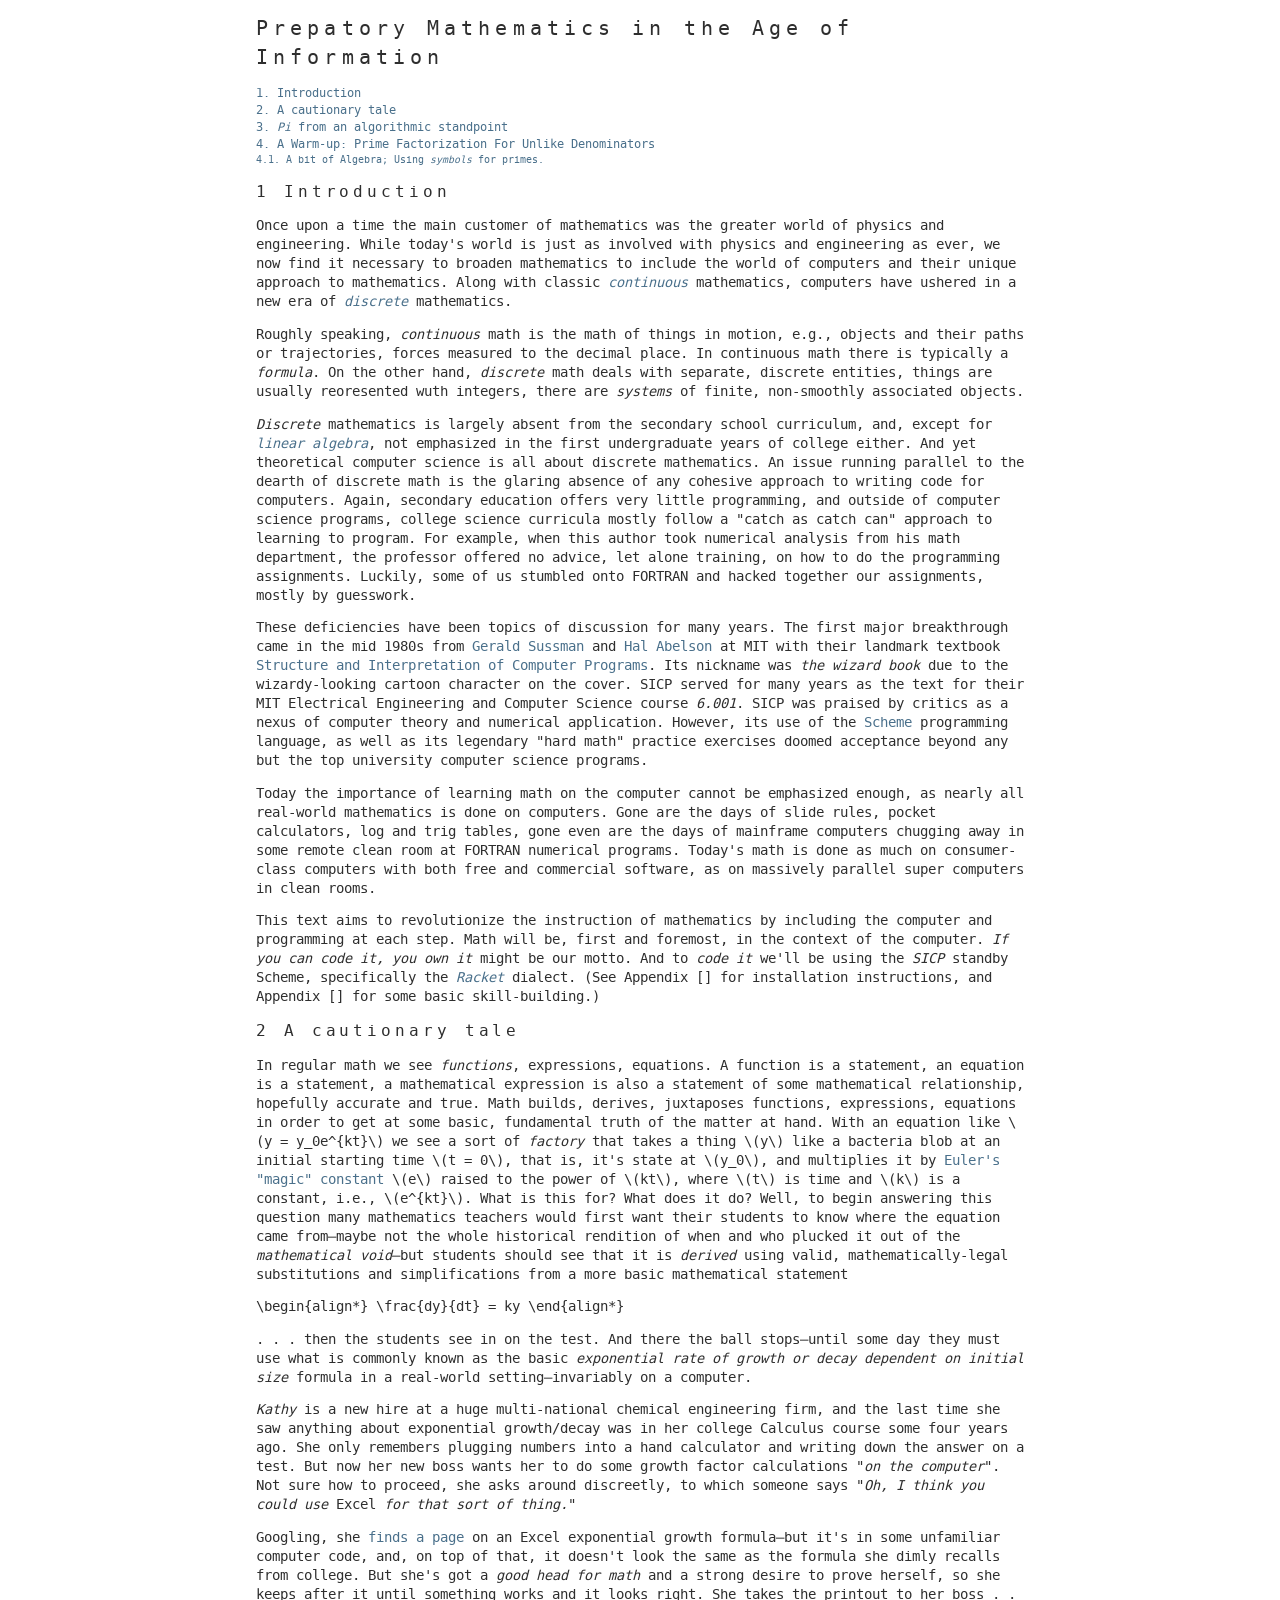
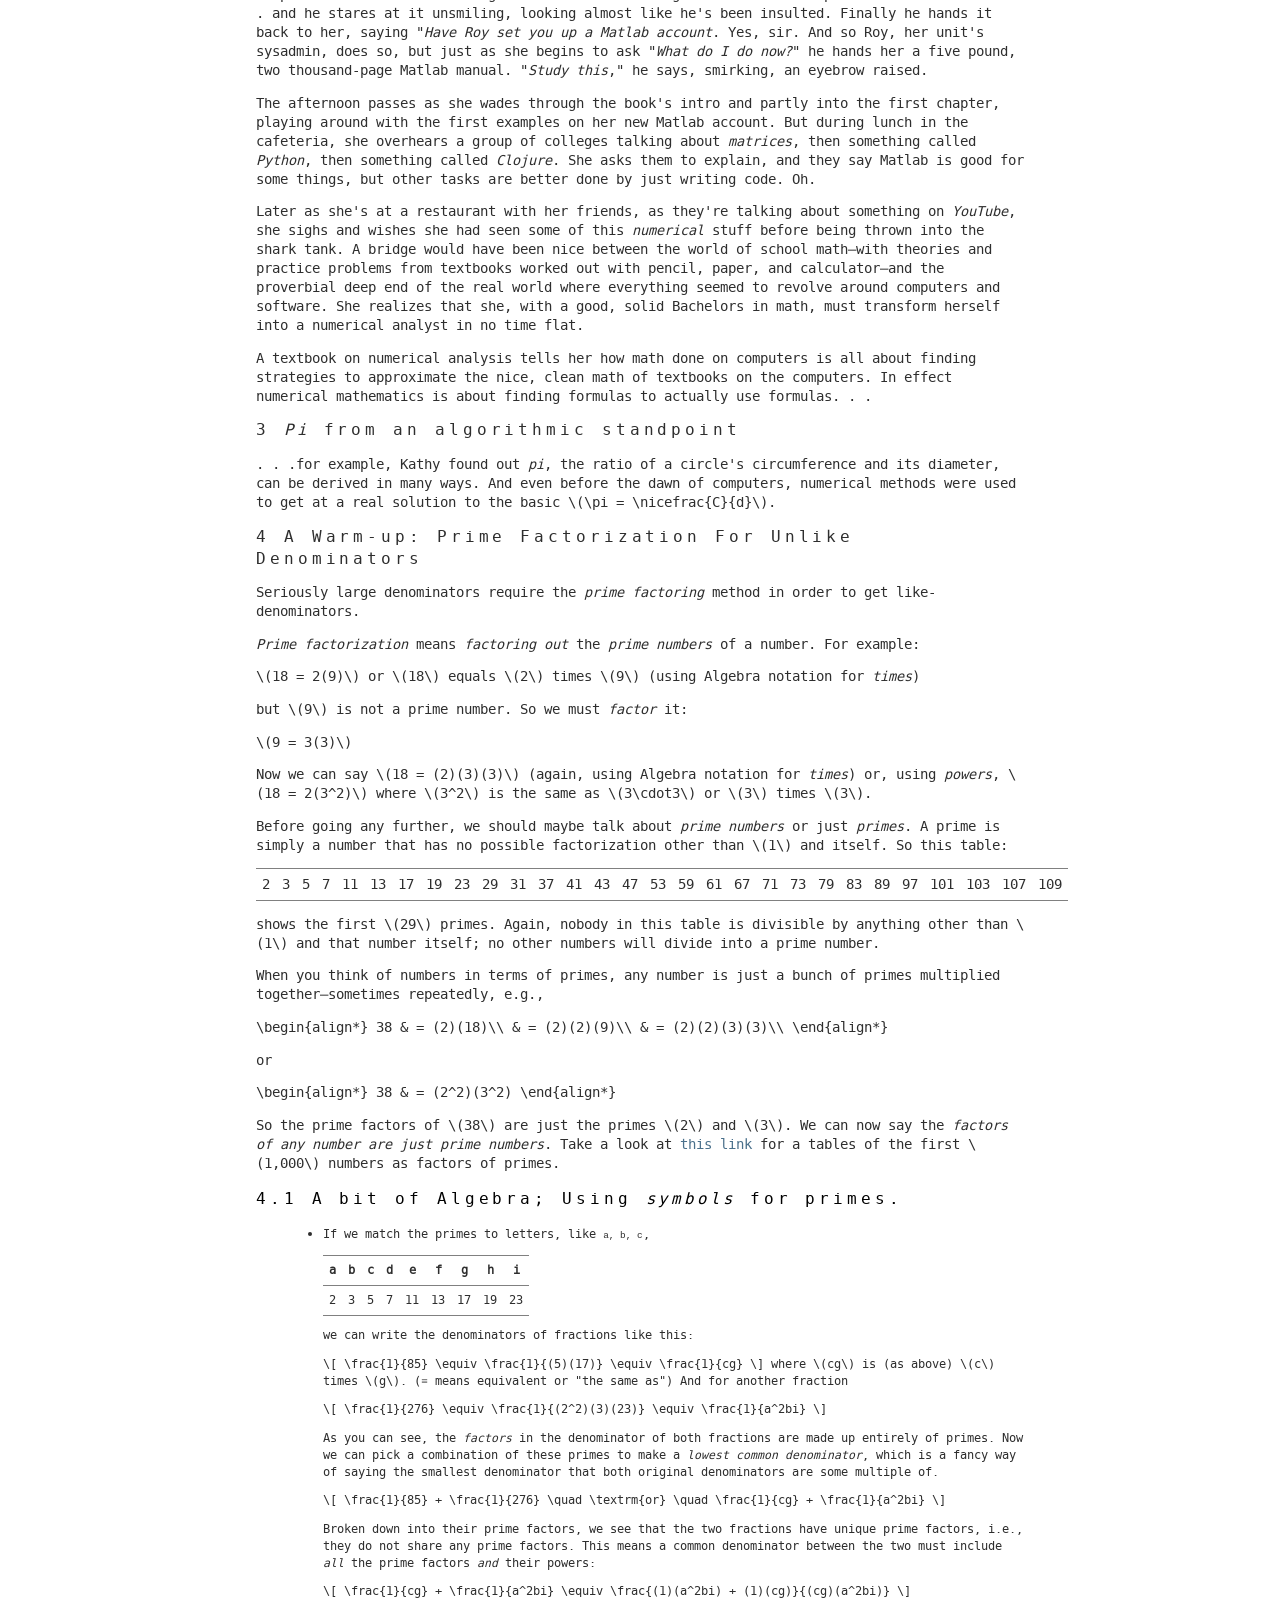
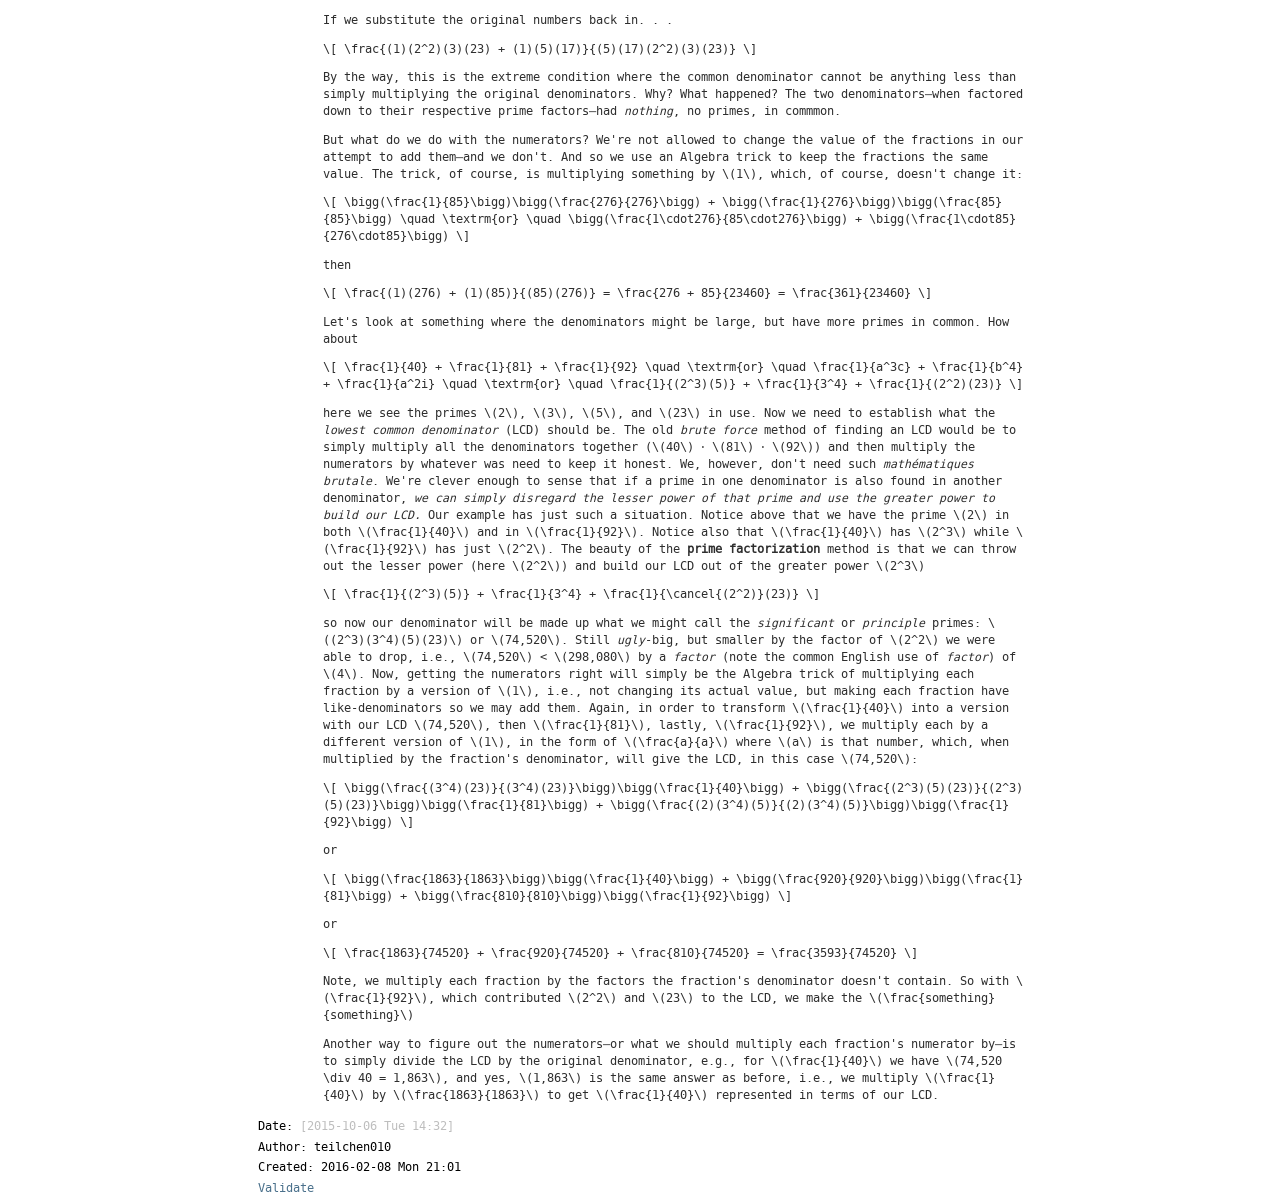
==== omnimath.html @ 61274b37 "First commit with magit" ====
<?xml version="1.0" encoding="utf-8"?>
    <!DOCTYPE html PUBLIC "-//W3C//DTD XHTML 1.0 Strict//EN"
"http://www.w3.org/TR/xhtml1/DTD/xhtml1-strict.dtd">
    <html xmlns="http://www.w3.org/1999/xhtml" lang="en" xml:lang="en">

    <head>
        <!-- 2016-02-08 Mon 21:01 -->
        <meta http-equiv="Content-Type" content="text/html;charset=utf-8" />
        <meta name="viewport" content="width=device-width, initial-scale=1" />
        <title>Prepatory Mathematics in the Age of Information</title>
        <meta name="generator" content="Org-mode" />
        <meta name="author" content="teilchen010" />
        <style type="text/css">
            <!--
            /*--><![CDATA[/*><!--*/
            
            .title {
                text-align: center;
                margin-bottom: .2em;
            }
            
            .subtitle {
                text-align: center;
                font-size: medium;
                font-weight: bold;
                margin-top: 0;
            }
            
            .todo {
                font-family: monospace;
                color: red;
            }
            
            .done {
                font-family: monospace;
                color: green;
            }
            
            .priority {
                font-family: monospace;
                color: orange;
            }
            
            .tag {
                background-color: #eee;
                font-family: monospace;
                padding: 2px;
                font-size: 80%;
                font-weight: normal;
            }
            
            .timestamp {
                color: #bebebe;
            }
            
            .timestamp-kwd {
                color: #5f9ea0;
            }
            
            .org-right {
                margin-left: auto;
                margin-right: 0px;
                text-align: right;
            }
            
            .org-left {
                margin-left: 0px;
                margin-right: auto;
                text-align: left;
            }
            
            .org-center {
                margin-left: auto;
                margin-right: auto;
                text-align: center;
            }
            
            .underline {
                text-decoration: underline;
            }
            
            #postamble p,
            #preamble p {
                font-size: 90%;
                margin: .2em;
            }
            
            p.verse {
                margin-left: 3%;
            }
            
            pre {
                border: 1px solid #ccc;
                box-shadow: 3px 3px 3px #eee;
                padding: 8pt;
                font-family: monospace;
                overflow: auto;
                margin: 1.2em;
            }
            
            pre.src {
                position: relative;
                overflow: visible;
                padding-top: 1.2em;
            }
            
            pre.src:before {
                display: none;
                position: absolute;
                background-color: white;
                top: -10px;
                right: 10px;
                padding: 3px;
                border: 1px solid black;
            }
            
            pre.src:hover:before {
                display: inline;
            }
            
            pre.src-sh:before {
                content: 'sh';
            }
            
            pre.src-bash:before {
                content: 'sh';
            }
            
            pre.src-emacs-lisp:before {
                content: 'Emacs Lisp';
            }
            
            pre.src-R:before {
                content: 'R';
            }
            
            pre.src-perl:before {
                content: 'Perl';
            }
            
            pre.src-java:before {
                content: 'Java';
            }
            
            pre.src-sql:before {
                content: 'SQL';
            }
            
            table {
                border-collapse: collapse;
            }
            
            caption.t-above {
                caption-side: top;
            }
            
            caption.t-bottom {
                caption-side: bottom;
            }
            
            td,
            th {
                vertical-align: top;
            }
            
            th.org-right {
                text-align: center;
            }
            
            th.org-left {
                text-align: center;
            }
            
            th.org-center {
                text-align: center;
            }
            
            td.org-right {
                text-align: right;
            }
            
            td.org-left {
                text-align: left;
            }
            
            td.org-center {
                text-align: center;
            }
            
            dt {
                font-weight: bold;
            }
            
            .footpara {
                display: inline;
            }
            
            .footdef {
                margin-bottom: 1em;
            }
            
            .figure {
                padding: 1em;
            }
            
            .figure p {
                text-align: center;
            }
            
            .inlinetask {
                padding: 10px;
                border: 2px solid gray;
                margin: 10px;
                background: #ffffcc;
            }
            
            #org-div-home-and-up {
                text-align: right;
                font-size: 70%;
                white-space: nowrap;
            }
            
            textarea {
                overflow-x: auto;
            }
            
            .linenr {
                font-size: smaller
            }
            
            .code-highlighted {
                background-color: #ffff00;
            }
            
            .org-info-js_info-navigation {
                border-style: none;
            }
            
            #org-info-js_console-label {
                font-size: 10px;
                font-weight: bold;
                white-space: nowrap;
            }
            
            .org-info-js_search-highlight {
                background-color: #ffff00;
                color: #000000;
                font-weight: bold;
            }
            /*]]>*/
            
            -->
        </style>
        <link rel="stylesheet" href="data/stylesheet.css" type="text/css">
        <script type="text/javascript">
            /*
            @licstart  The following is the entire license notice for the
            JavaScript code in this tag.

            Copyright (C) 2012-2013 Free Software Foundation, Inc.

            The JavaScript code in this tag is free software: you can
            redistribute it and/or modify it under the terms of the GNU
            General Public License (GNU GPL) as published by the Free Software
            Foundation, either version 3 of the License, or (at your option)
            any later version.  The code is distributed WITHOUT ANY WARRANTY;
            without even the implied warranty of MERCHANTABILITY or FITNESS
            FOR A PARTICULAR PURPOSE.  See the GNU GPL for more details.

            As additional permission under GNU GPL version 3 section 7, you
            may distribute non-source (e.g., minimized or compacted) forms of
            that code without the copy of the GNU GPL normally required by
            section 4, provided you include this license notice and a URL
            through which recipients can access the Corresponding Source.


            @licend  The above is the entire license notice
            for the JavaScript code in this tag.
            */
            <!--/*--><![CDATA[/*><!--*/
            function CodeHighlightOn(elem, id) {
                var target = document.getElementById(id);
                if (null != target) {
                    elem.cacheClassElem = elem.className;
                    elem.cacheClassTarget = target.className;
                    target.className = "code-highlighted";
                    elem.className = "code-highlighted";
                }
            }

            function CodeHighlightOff(elem, id) {
                var target = document.getElementById(id);
                if (elem.cacheClassElem)
                    elem.className = elem.cacheClassElem;
                if (elem.cacheClassTarget)
                    target.className = elem.cacheClassTarget;
            }
            /*]]>*/ //-->
        </script>
        <script type="text/x-mathjax-config">
            MathJax.Hub.Config({ displayAlign: "left", displayIndent: "5em", "HTML-CSS": { scale: 100, linebreaks: { automatic: "false" }, webFont: "Neo-Euler" }, SVG: {scale: 100, linebreaks: { automatic: "false" }, font: "Neo-Euler"}, NativeMML: {scale: 100}, TeX: { equationNumbers: {autoNumber: "AMS"}, MultLineWidth: "85%", TagSide: "left", TagIndent: ".8em" } });
        </script>
        <script type="text/javascript" src="http://cdn.mathjax.org/mathjax/latest/MathJax.js?config=TeX-AMS_HTML"></script>
    </head>

    <body>
        <div id="content">
            <h1 class="title">Prepatory Mathematics in the Age of Information</h1>
            <div id="table-of-contents">
                <h2>Table of Contents</h2>
                <div id="text-table-of-contents">
                    <ul>
                        <li><a href="#orgheadline1">1. Introduction</a></li>
                        <li><a href="#orgheadline2">2. A cautionary tale</a></li>
                        <li><a href="#orgheadline3">3. <i>Pi</i> from an algorithmic standpoint</a></li>
                        <li><a href="#orgheadline5">4. A Warm-up: Prime Factorization For Unlike Denominators</a>
                            <ul>
                                <li><a href="#orgheadline4">4.1. A bit of Algebra; Using <i>symbols</i> for primes.</a></li>
                            </ul>
                        </li>
                    </ul>
                </div>
            </div>
            <script type="text/x-mathjax-config">
                MathJax.Hub.Config({ TeX: {extensions: ["cancel.js"]}, tex2jax: { inlineMath: [ ['$','$'], ['\\(','\\)'] ], processEscapes: true } });
            </script>


            <div class="abstract">
                <p>

                </p>

            </div>

            <div id="outline-container-orgheadline1" class="outline-2">
                <h2 id="orgheadline1"><span class="section-number-2">1</span> Introduction</h2>
                <div class="outline-text-2" id="text-1">
                    <p>
                        Once upon a time the main customer of mathematics was the greater world of physics and engineering. While today's world is just as involved with physics and engineering as ever, we now find it necessary to broaden mathematics to include the world of computers and their unique approach to mathematics. Along with classic <i><a href="https://en.wikipedia.org/wiki/Mathematical_analysis">continuous</a></i> mathematics, computers have ushered in a new era of <i><a href="https://en.wikipedia.org/wiki/Discrete_mathematics">discrete</a></i> mathematics.
                    </p>

                    <p>
                        Roughly speaking, <i>continuous</i> math is the math of things in motion, e.g., objects and their paths or trajectories, forces measured to the decimal place. In continuous math there is typically a <i>formula</i>. On the other hand, <i>discrete</i> math deals with separate, discrete entities, things are usually reoresented wuth integers, there are <i>systems</i> of finite, non-smoothly associated objects.
                    </p>

                    <p>
                        <i>Discrete</i> mathematics is largely absent from the secondary school curriculum, and, except for <i><a href="https://en.wikipedia.org/wiki/Linear_algebra">linear algebra</a></i>, not emphasized in the first undergraduate years of college either. And yet theoretical computer science is all about discrete mathematics. An issue running parallel to the dearth of discrete math is the glaring absence of any cohesive approach to writing code for computers. Again, secondary education offers very little programming, and outside of computer science programs, college science curricula mostly follow a "catch as catch can" approach to learning to program. For example, when this author took numerical analysis from his math department, the professor offered no advice, let alone training, on how to do the programming assignments. Luckily, some of us stumbled onto FORTRAN and hacked together our assignments, mostly by guesswork.
                    </p>

                    <p>
                        These deficiencies have been topics of discussion for many years. The first major breakthrough came in the mid 1980s from <a href="https://en.wikipedia.org/wiki/Gerald_Jay_Sussman">Gerald Sussman</a> and <a href="https://en.wikipedia.org/wiki/Hal_Abelson">Hal Abelson</a> at MIT with their landmark textbook <a href="https://en.wikipedia.org/wiki/Structure_and_Interpretation_of_Computer_Programs">Structure and Interpretation of Computer Programs</a>. Its nickname was <i>the wizard book</i> due to the wizardy-looking cartoon character on the cover. SICP served for many years as the text for their MIT Electrical Engineering and Computer Science course <i>6.001</i>. SICP was praised by critics as a nexus of computer theory and numerical application. However, its use of the <a href="https://en.wikipedia.org/wiki/Scheme_(programming_language)">Scheme</a> programming language, as well as its legendary "hard math" practice exercises doomed acceptance beyond any but the top university computer science programs.
                    </p>

                    <p>
                        Today the importance of learning math on the computer cannot be emphasized enough, as nearly all real-world mathematics is done on computers. Gone are the days of slide rules, pocket calculators, log and trig tables, gone even are the days of mainframe computers chugging away in some remote clean room at FORTRAN numerical programs. Today's math is done as much on consumer-class computers with both free and commercial software, as on massively parallel super computers in clean rooms.
                    </p>

                    <p>
                        This text aims to revolutionize the instruction of mathematics by including the computer and programming at each step. Math will be, first and foremost, in the context of the computer. <i>If you can code it, you own it</i> might be our motto. And to <i>code it</i> we'll be using the <i>SICP</i> standby Scheme, specifically the <i><a href="https://racket-lang.org/">Racket</a></i> dialect. (See Appendix [] for installation instructions, and Appendix [] for some basic skill-building.)
                    </p>
                </div>
            </div>

            <div id="outline-container-orgheadline2" class="outline-2">
                <h2 id="orgheadline2"><span class="section-number-2">2</span> A cautionary tale</h2>
                <div class="outline-text-2" id="text-2">
                    <p>
                        In regular math we see <i>functions</i>, expressions, equations. A function is a statement, an equation is a statement, a mathematical expression is also a statement of some mathematical relationship, hopefully accurate and true. Math builds, derives, juxtaposes functions, expressions, equations in order to get at some basic, fundamental truth of the matter at hand. With an equation like \(y = y_0e^{kt}\) we see a sort of <i>factory</i> that takes a thing \(y\) like a bacteria blob at an initial starting time \(t = 0\), that is, it's state at \(y_0\), and multiplies it by <a href="https://en.wikipedia.org/wiki/E_(mathematical_constant)">Euler's "magic" constant</a> \(e\) raised to the power of \(kt\), where \(t\) is time and \(k\) is a constant, i.e., \(e^{kt}\). What is this for? What does it do? Well, to begin answering this question many mathematics teachers would first want their students to know where the equation came from&#x2014;maybe not the whole historical rendition of when and who plucked it out of the <i>mathematical void</i>&#x2014;but students should see that it is <i>derived</i> using valid, mathematically-legal substitutions and simplifications from a more basic mathematical statement
                    </p>

                    \begin{align*} \frac{dy}{dt} = ky \end{align*}

                    <p>
                        . . . then the students see in on the test. And there the ball stops&#x2014;until some day they must use what is commonly known as the basic <i>exponential rate of growth or decay dependent on initial size</i> formula in a real-world setting&#x2014;invariably on a computer.
                    </p>

                    <p>
                        <i>Kathy</i> is a new hire at a huge multi-national chemical engineering firm, and the last time she saw anything about exponential growth/decay was in her college Calculus course some four years ago. She only remembers plugging numbers into a hand calculator and writing down the answer on a test. But now her new boss wants her to do some growth factor calculations "<i>on the computer</i>". Not sure how to proceed, she asks around discreetly, to which someone says "<i>Oh, I think you could use</i> Excel <i>for that sort of thing.</i>"
                    </p>

                    <p>
                        Googling, she <a href="http://www.excelfunctions.net/Excel-Growth-Function.html">finds a page</a> on an Excel exponential growth formula&#x2014;but it's in some unfamiliar computer code, and, on top of that, it doesn't look the same as the formula she dimly recalls from college. But she's got a <i>good head for math</i> and a strong desire to prove herself, so she keeps after it until something works and it looks right. She takes the printout to her boss . . . and he stares at it unsmiling, looking almost like he's been insulted. Finally he hands it back to her, saying "<i>Have Roy set you up a Matlab account</i>. Yes, sir. And so Roy, her unit's sysadmin, does so, but just as she begins to ask "<i>What do I do now?</i>" he hands her a five pound, two thousand-page Matlab manual. "<i>Study this</i>," he says, smirking, an eyebrow raised.
                    </p>

                    <p>
                        The afternoon passes as she wades through the book's intro and partly into the first chapter, playing around with the first examples on her new Matlab account. But during lunch in the cafeteria, she overhears a group of colleges talking about <i>matrices</i>, then something called <i>Python</i>, then something called <i>Clojure</i>. She asks them to explain, and they say Matlab is good for some things, but other tasks are better done by just writing code. Oh.
                    </p>

                    <p>
                        Later as she's at a restaurant with her friends, as they're talking about something on <i>YouTube</i>, she sighs and wishes she had seen some of this <i>numerical</i> stuff before being thrown into the shark tank. A bridge would have been nice between the world of school math&#x2014;with theories and practice problems from textbooks worked out with pencil, paper, and calculator&#x2014;and the proverbial deep end of the real world where everything seemed to revolve around computers and software. She realizes that she, with a good, solid Bachelors in math, must transform herself into a numerical analyst in no time flat.
                    </p>

                    <p>
                        A textbook on numerical analysis tells her how math done on computers is all about finding strategies to approximate the nice, clean math of textbooks on the computers. In effect numerical mathematics is about finding formulas to actually use formulas. . .
                    </p>
                </div>
            </div>

            <div id="outline-container-orgheadline3" class="outline-2">
                <h2 id="orgheadline3"><span class="section-number-2">3</span> <i>Pi</i> from an algorithmic standpoint</h2>
                <div class="outline-text-2" id="text-3">
                    <p>
                        . . .for example, Kathy found out <i>pi</i>, the ratio of a circle's circumference and its diameter, can be derived in many ways. And even before the dawn of computers, numerical methods were used to get at a real solution to the basic \(\pi = \nicefrac{C}{d}\).
                    </p>
                </div>
            </div>


            <div id="outline-container-orgheadline5" class="outline-2">
                <h2 id="orgheadline5"><span class="section-number-2">4</span> A Warm-up: Prime Factorization For Unlike Denominators</h2>
                <div class="outline-text-2" id="text-4">
                    <p>
                        Seriously large denominators require the <i>prime factoring</i> method in order to get like-denominators.
                    </p>

                    <p>
                        <i>Prime factorization</i> means <i>factoring out</i> the <i>prime numbers</i> of a number. For example:
                    </p>

                    <p>
                        \(18 = 2(9)\) or \(18\) equals \(2\) times \(9\) (using Algebra notation for <i>times</i>)
                    </p>

                    <p>
                        but \(9\) is not a prime number. So we must <i>factor</i> it:
                    </p>

                    <p>
                        \(9 = 3(3)\)
                    </p>

                    <p>
                        Now we can say \(18 = (2)(3)(3)\) (again, using Algebra notation for <i>times</i>) or, using <i>powers</i>, \(18 = 2(3^2)\) where \(3^2\) is the same as \(3\cdot3\) or \(3\) times \(3\).
                    </p>

                    <p>
                        Before going any further, we should maybe talk about <i>prime numbers</i> or just <i>primes</i>. A prime is simply a number that has no possible factorization other than \(1\) and itself. So this table:
                    </p>

                    <table id="orgtable1" border="2" cellspacing="0" cellpadding="6" rules="groups" frame="hsides">


                        <colgroup>
                            <col class="org-right" />

                            <col class="org-right" />

                            <col class="org-right" />

                            <col class="org-right" />

                            <col class="org-right" />

                            <col class="org-right" />

                            <col class="org-right" />

                            <col class="org-right" />

                            <col class="org-right" />

                            <col class="org-right" />

                            <col class="org-right" />

                            <col class="org-right" />

                            <col class="org-right" />

                            <col class="org-right" />

                            <col class="org-right" />

                            <col class="org-right" />

                            <col class="org-right" />

                            <col class="org-right" />

                            <col class="org-right" />

                            <col class="org-right" />

                            <col class="org-right" />

                            <col class="org-right" />

                            <col class="org-right" />

                            <col class="org-right" />

                            <col class="org-right" />

                            <col class="org-right" />

                            <col class="org-right" />

                            <col class="org-right" />

                            <col class="org-right" />
                        </colgroup>
                        <tbody>
                            <tr>
                                <td class="org-right">2</td>
                                <td class="org-right">3</td>
                                <td class="org-right">5</td>
                                <td class="org-right">7</td>
                                <td class="org-right">11</td>
                                <td class="org-right">13</td>
                                <td class="org-right">17</td>
                                <td class="org-right">19</td>
                                <td class="org-right">23</td>
                                <td class="org-right">29</td>
                                <td class="org-right">31</td>
                                <td class="org-right">37</td>
                                <td class="org-right">41</td>
                                <td class="org-right">43</td>
                                <td class="org-right">47</td>
                                <td class="org-right">53</td>
                                <td class="org-right">59</td>
                                <td class="org-right">61</td>
                                <td class="org-right">67</td>
                                <td class="org-right">71</td>
                                <td class="org-right">73</td>
                                <td class="org-right">79</td>
                                <td class="org-right">83</td>
                                <td class="org-right">89</td>
                                <td class="org-right">97</td>
                                <td class="org-right">101</td>
                                <td class="org-right">103</td>
                                <td class="org-right">107</td>
                                <td class="org-right">109</td>
                            </tr>
                        </tbody>
                    </table>

                    <p>
                        shows the first \(29\) primes. Again, nobody in this table is divisible by anything other than \(1\) and that number itself; no other numbers will divide into a prime number.
                    </p>

                    <p>
                        When you think of numbers in terms of primes, any number is just a bunch of primes multiplied together&#x2014;sometimes repeatedly, e.g.,
                    </p>

                    \begin{align*} 38 & = (2)(18)\\ & = (2)(2)(9)\\ & = (2)(2)(3)(3)\\ \end{align*}
                    <p>
                        or
                    </p>
                    \begin{align*} 38 & = (2^2)(3^2) \end{align*}

                    <p>
                        So the prime factors of \(38\) are just the primes \(2\) and \(3\). We can now say the <i>factors of any number are just prime numbers</i>. Take a look at <a href="https://en.wikipedia.org/wiki/Table_of_prime_factors">this link</a> for a tables of the first \(1,000\) numbers as factors of primes.
                    </p>
                </div>

                <div id="outline-container-orgheadline4" class="outline-3">
                    <h3 id="orgheadline4"><span class="section-number-3">4.1</span> A bit of Algebra; Using <i>symbols</i> for primes.</h3>
                    <div class="outline-text-3" id="text-4-1">
                        <ul class="org-ul">
                            <li>
                                <p>
                                    If we match the primes to letters, like <code>a, b, c</code>,
                                </p>

                                <table id="orgtable2" border="2" cellspacing="0" cellpadding="6" rules="groups" frame="hsides">


                                    <colgroup>
                                        <col class="org-right" />

                                        <col class="org-right" />

                                        <col class="org-right" />

                                        <col class="org-right" />

                                        <col class="org-right" />

                                        <col class="org-right" />

                                        <col class="org-right" />

                                        <col class="org-right" />

                                        <col class="org-right" />
                                    </colgroup>
                                    <thead>
                                        <tr>
                                            <th scope="col" class="org-right">a</th>
                                            <th scope="col" class="org-right">b</th>
                                            <th scope="col" class="org-right">c</th>
                                            <th scope="col" class="org-right">d</th>
                                            <th scope="col" class="org-right">e</th>
                                            <th scope="col" class="org-right">f</th>
                                            <th scope="col" class="org-right">g</th>
                                            <th scope="col" class="org-right">h</th>
                                            <th scope="col" class="org-right">i</th>
                                        </tr>
                                    </thead>
                                    <tbody>
                                        <tr>
                                            <td class="org-right">2</td>
                                            <td class="org-right">3</td>
                                            <td class="org-right">5</td>
                                            <td class="org-right">7</td>
                                            <td class="org-right">11</td>
                                            <td class="org-right">13</td>
                                            <td class="org-right">17</td>
                                            <td class="org-right">19</td>
                                            <td class="org-right">23</td>
                                        </tr>
                                    </tbody>
                                </table>

                                <p>
                                    we can write the denominators of fractions like this:
                                </p>

                                <p>
                                    \[ \frac{1}{85} \equiv \frac{1}{(5)(17)} \equiv \frac{1}{cg} \] where \(cg\) is (as above) \(c\) times \(g\). (&equiv; means equivalent or "the same as") And for another fraction
                                </p>

                                <p>
                                    \[ \frac{1}{276} \equiv \frac{1}{(2^2)(3)(23)} \equiv \frac{1}{a^2bi} \]
                                </p>

                                <p>
                                    As you can see, the <i>factors</i> in the denominator of both fractions are made up entirely of primes. Now we can pick a combination of these primes to make a <i>lowest common denominator</i>, which is a fancy way of saying the smallest denominator that both original denominators are some multiple of.
                                </p>

                                <p>
                                    \[ \frac{1}{85} + \frac{1}{276} \quad \textrm{or} \quad \frac{1}{cg} + \frac{1}{a^2bi} \]
                                </p>

                                <p>
                                    Broken down into their prime factors, we see that the two fractions have unique prime factors, i.e., they do not share any prime factors. This means a common denominator between the two must include <i>all</i> the prime factors <i>and</i> their powers:
                                </p>

                                <p>
                                    \[ \frac{1}{cg} + \frac{1}{a^2bi} \equiv \frac{(1)(a^2bi) + (1)(cg)}{(cg)(a^2bi)} \]
                                </p>

                                <p>
                                    If we substitute the original numbers back in. . .
                                </p>

                                <p>
                                    \[ \frac{(1)(2^2)(3)(23) + (1)(5)(17)}{(5)(17)(2^2)(3)(23)} \]
                                </p>

                                <p>
                                    By the way, this is the extreme condition where the common denominator cannot be anything less than simply multiplying the original denominators. Why? What happened? The two denominators&#x2014;when factored down to their respective prime factors&#x2014;had <i>nothing</i>, no primes, in commmon.
                                </p>

                                <p>
                                    But what do we do with the numerators? We're not allowed to change the value of the fractions in our attempt to add them&#x2014;and we don't. And so we use an Algebra trick to keep the fractions the same value. The trick, of course, is multiplying something by \(1\), which, of course, doesn't change it:
                                </p>

                                <p>
                                    \[ \bigg(\frac{1}{85}\bigg)\bigg(\frac{276}{276}\bigg) + \bigg(\frac{1}{276}\bigg)\bigg(\frac{85}{85}\bigg) \quad \textrm{or} \quad \bigg(\frac{1\cdot276}{85\cdot276}\bigg) + \bigg(\frac{1\cdot85}{276\cdot85}\bigg) \]
                                </p>

                                <p>
                                    then
                                </p>

                                <p>
                                    \[ \frac{(1)(276) + (1)(85)}{(85)(276)} = \frac{276 + 85}{23460} = \frac{361}{23460} \]
                                </p>

                                <p>
                                    Let's look at something where the denominators might be large, but have more primes in common. How about
                                </p>

                                <p>
                                    \[ \frac{1}{40} + \frac{1}{81} + \frac{1}{92} \quad \textrm{or} \quad \frac{1}{a^3c} + \frac{1}{b^4} + \frac{1}{a^2i} \quad \textrm{or} \quad \frac{1}{(2^3)(5)} + \frac{1}{3^4} + \frac{1}{(2^2)(23)} \]
                                </p>

                                <p>
                                    here we see the primes \(2\), \(3\), \(5\), and \(23\) in use. Now we need to establish what the <i>lowest common denominator</i> (LCD) should be. The old <i>brute force</i> method of finding an LCD would be to simply multiply all the denominators together (\(40\) &sdot; \(81\) &sdot; \(92\)) and then multiply the numerators by whatever was need to keep it honest. We, however, don't need such <i>mathématiques brutale</i>. We're clever enough to sense that if a prime in one denominator is also found in another denominator, <i>we can simply disregard the lesser power of that prime and use the greater power to build our LCD.</i> Our example has just such a situation. Notice above that we have the prime \(2\) in both \(\frac{1}{40}\) and in \(\frac{1}{92}\). Notice also that \(\frac{1}{40}\) has \(2^3\) while \(\frac{1}{92}\) has just \(2^2\). The beauty of the <b>prime factorization</b> method is that we can throw out the lesser power (here \(2^2\)) and build our LCD out of the greater power \(2^3\)
                                </p>

                                <p>
                                    \[ \frac{1}{(2^3)(5)} + \frac{1}{3^4} + \frac{1}{\cancel{(2^2)}(23)} \]
                                </p>

                                <p>
                                    so now our denominator will be made up what we might call the <i>significant</i> or <i>principle</i> primes: \((2^3)(3^4)(5)(23)\) or \(74,520\). Still <i>ugly</i>-big, but smaller by the factor of \(2^2\) we were able to drop, i.e., \(74,520\) &lt; \(298,080\) by a <i>factor</i> (note the common English use of <i>factor</i>) of \(4\). Now, getting the numerators right will simply be the Algebra trick of multiplying each fraction by a version of \(1\), i.e., not changing its actual value, but making each fraction have like-denominators so we may add them. Again, in order to transform \(\frac{1}{40}\) into a version with our LCD \(74,520\), then \(\frac{1}{81}\), lastly, \(\frac{1}{92}\), we multiply each by a different version of \(1\), in the form of \(\frac{a}{a}\) where \(a\) is that number, which, when multiplied by the fraction's denominator, will give the LCD, in this case \(74,520\):
                                </p>

                                <p>
                                    \[ \bigg(\frac{(3^4)(23)}{(3^4)(23)}\bigg)\bigg(\frac{1}{40}\bigg) + \bigg(\frac{(2^3)(5)(23)}{(2^3)(5)(23)}\bigg)\bigg(\frac{1}{81}\bigg) + \bigg(\frac{(2)(3^4)(5)}{(2)(3^4)(5)}\bigg)\bigg(\frac{1}{92}\bigg) \]
                                </p>

                                <p>
                                    or
                                </p>

                                <p>
                                    \[ \bigg(\frac{1863}{1863}\bigg)\bigg(\frac{1}{40}\bigg) + \bigg(\frac{920}{920}\bigg)\bigg(\frac{1}{81}\bigg) + \bigg(\frac{810}{810}\bigg)\bigg(\frac{1}{92}\bigg) \]
                                </p>

                                <p>
                                    or
                                </p>

                                <p>
                                    \[ \frac{1863}{74520} + \frac{920}{74520} + \frac{810}{74520} = \frac{3593}{74520} \]
                                </p>

                                <p>
                                    Note, we multiply each fraction by the factors the fraction's denominator doesn't contain. So with \(\frac{1}{92}\), which contributed \(2^2\) and \(23\) to the LCD, we make the \(\frac{something}{something}\)
                                </p>

                                <p>
                                    Another way to figure out the numerators&#x2014;or what we should multiply each fraction's numerator by&#x2014;is to simply divide the LCD by the original denominator, e.g., for \(\frac{1}{40}\) we have \(74,520 \div 40 = 1,863\), and yes, \(1,863\) is the same answer as before, i.e., we multiply \(\frac{1}{40}\) by \(\frac{1863}{1863}\) to get \(\frac{1}{40}\) represented in terms of our LCD.
                                </p>
                            </li>
                        </ul>
                    </div>
                </div>
            </div>
        </div>
        <div id="postamble" class="status">
            <p class="date">Date: <span class="timestamp-wrapper"><span class="timestamp">[2015-10-06 Tue 14:32]</span></span>
            </p>
            <p class="author">Author: teilchen010</p>
            <p class="date">Created: 2016-02-08 Mon 21:01</p>
            <p class="validation"><a href="http://validator.w3.org/check?uri=referer">Validate</a></p>
        </div>
    </body>

    </html>
---- data/stylesheet.css ----
@font-face {
    font-family: 'dejavu_sans_monobook';
    src: url('dejavusansmono-webfont.eot');
    src: url('dejavusansmono-webfont.eot?#iefix') format('embedded-opentype'), url('dejavusansmono-webfont.woff2') format('woff2'), url('dejavusansmono-webfont.woff') format('woff'), url('dejavusansmono-webfont.ttf') format('truetype'), url('dejavusansmono-webfont.svg#dejavu_sans_monobook') format('svg');
    font-weight: normal;
    font-style: normal;
}

@media all and (min-width: 1000px) {
    body {
        max-width: 60%;
        margin: auto;
    }
}

@media all and (max-width: 1000px) {
    body {
        margin: 1em;
    }
}

body {
    font-family: "dejavu_sans_monobook", serif, Arial, sans-serif;
    font-size: 0.85em
}

@media all and (min-width: 1000px) {
    #me {
        left: 10%;
    }
}

@media all and (max-width: 1000px) {
    #me {
        left: 1em;
    }
}

#contact {
    position: absolute;
    top: 2.25em;
}

@media all and (min-width: 1000px) {
    #contact {
        right: 10%;
    }
}

@media all and (max-width: 1000px) {
    #contact {
        right: 1em;
    }
}

#pgp {
    position: absolute;
    font-size: 0.625em;
    top: 6.125em;
}

@media all and (min-width: 1000px) {
    #pgp {
        right: 10%;
    }
}

@media all and (max-width: 1000px) {
    #pgp {
        right: 1em;
    }
}

.title {
    text-align: left;
    font-size: 1.5em;
    /*margin-left: 310px;
    border-bottom-style: solid;
    border-bottom-color: lightgray;*/
}


/* #table-of-contents {
  margin-left: 310px; } */

li {
    font-size: 0.85em;
}

#table-of-contents h2 {
    display: none;
}

#table-of-contents ul {
    list-style-type: none;
    margin-left: 0;
    padding-left: 0;
}

#outline-container-publications li {
    margin: 1em;
    list-style-type: none;
}

h1,
h2,
h3,
h4 {
    font-weight: 200;
    letter-spacing: .25em;
}

h2,
h3,
h4 {
    font-size: 1.15em;
}

#content {
    color: #2e2e2e;
}

#outline-container-research {
    padding-top: 100px;
}

#outline-container-test {
    padding-top: 300px;
    margin-left: 310px
}

.outline-text-3 {
    margin-left: 2em;
}

h3 {
    /*margin-left: 1em;*/
    color: black;
    /* border-bottom-style: solid; */
    /* border-bottom-color: lightgray; */
}

a {
    text-decoration: none;
    color: #4a708b;
}

a:hover {
    text-decoration: underline;
}

.img-link a {
    color: white;
}

blockquote {
    /*border-left: 1px solid gray;*/
    font-size: 0.85em;
    font-style: italic;
    padding-left: 4px;
}

#doc-info {
    margin-top: 3em;
    margin: auto;
    float: center;
    text-align: center;
    font-size: 8pt;
    max-width: 75%;
}
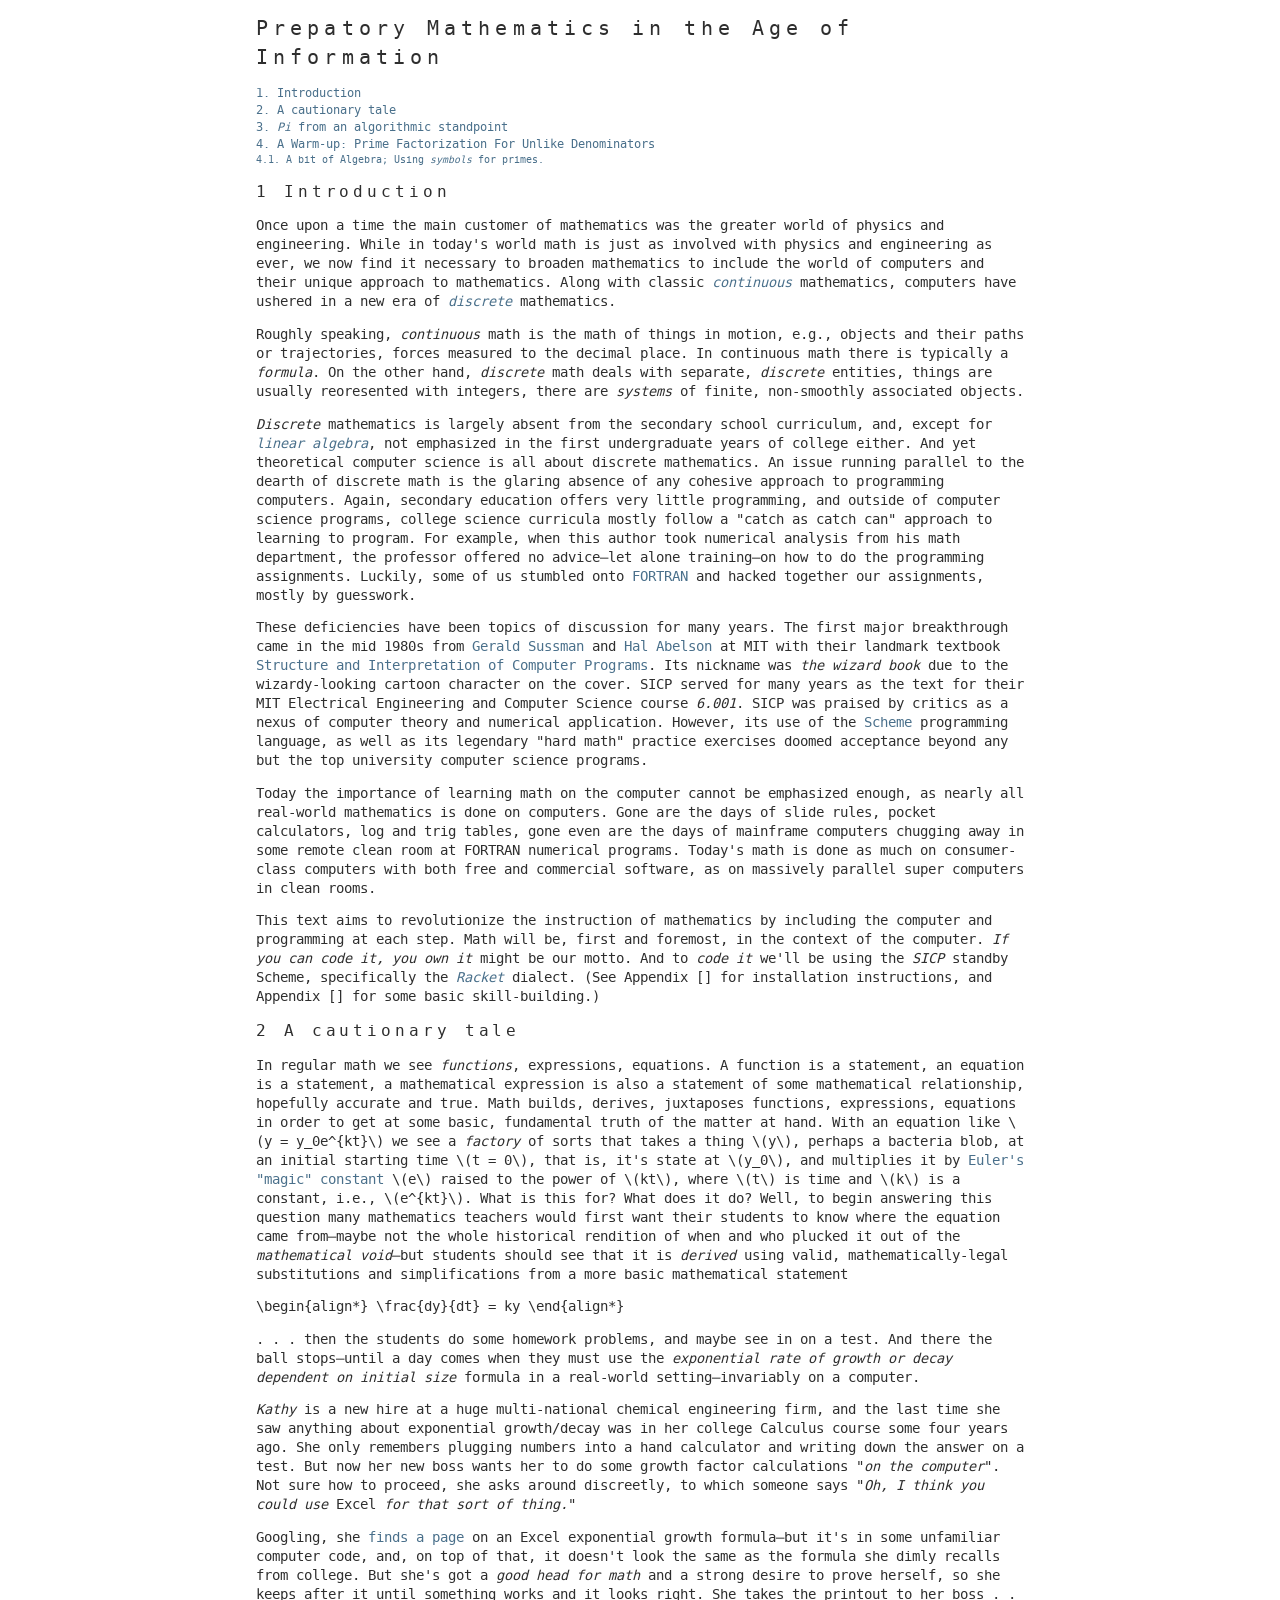
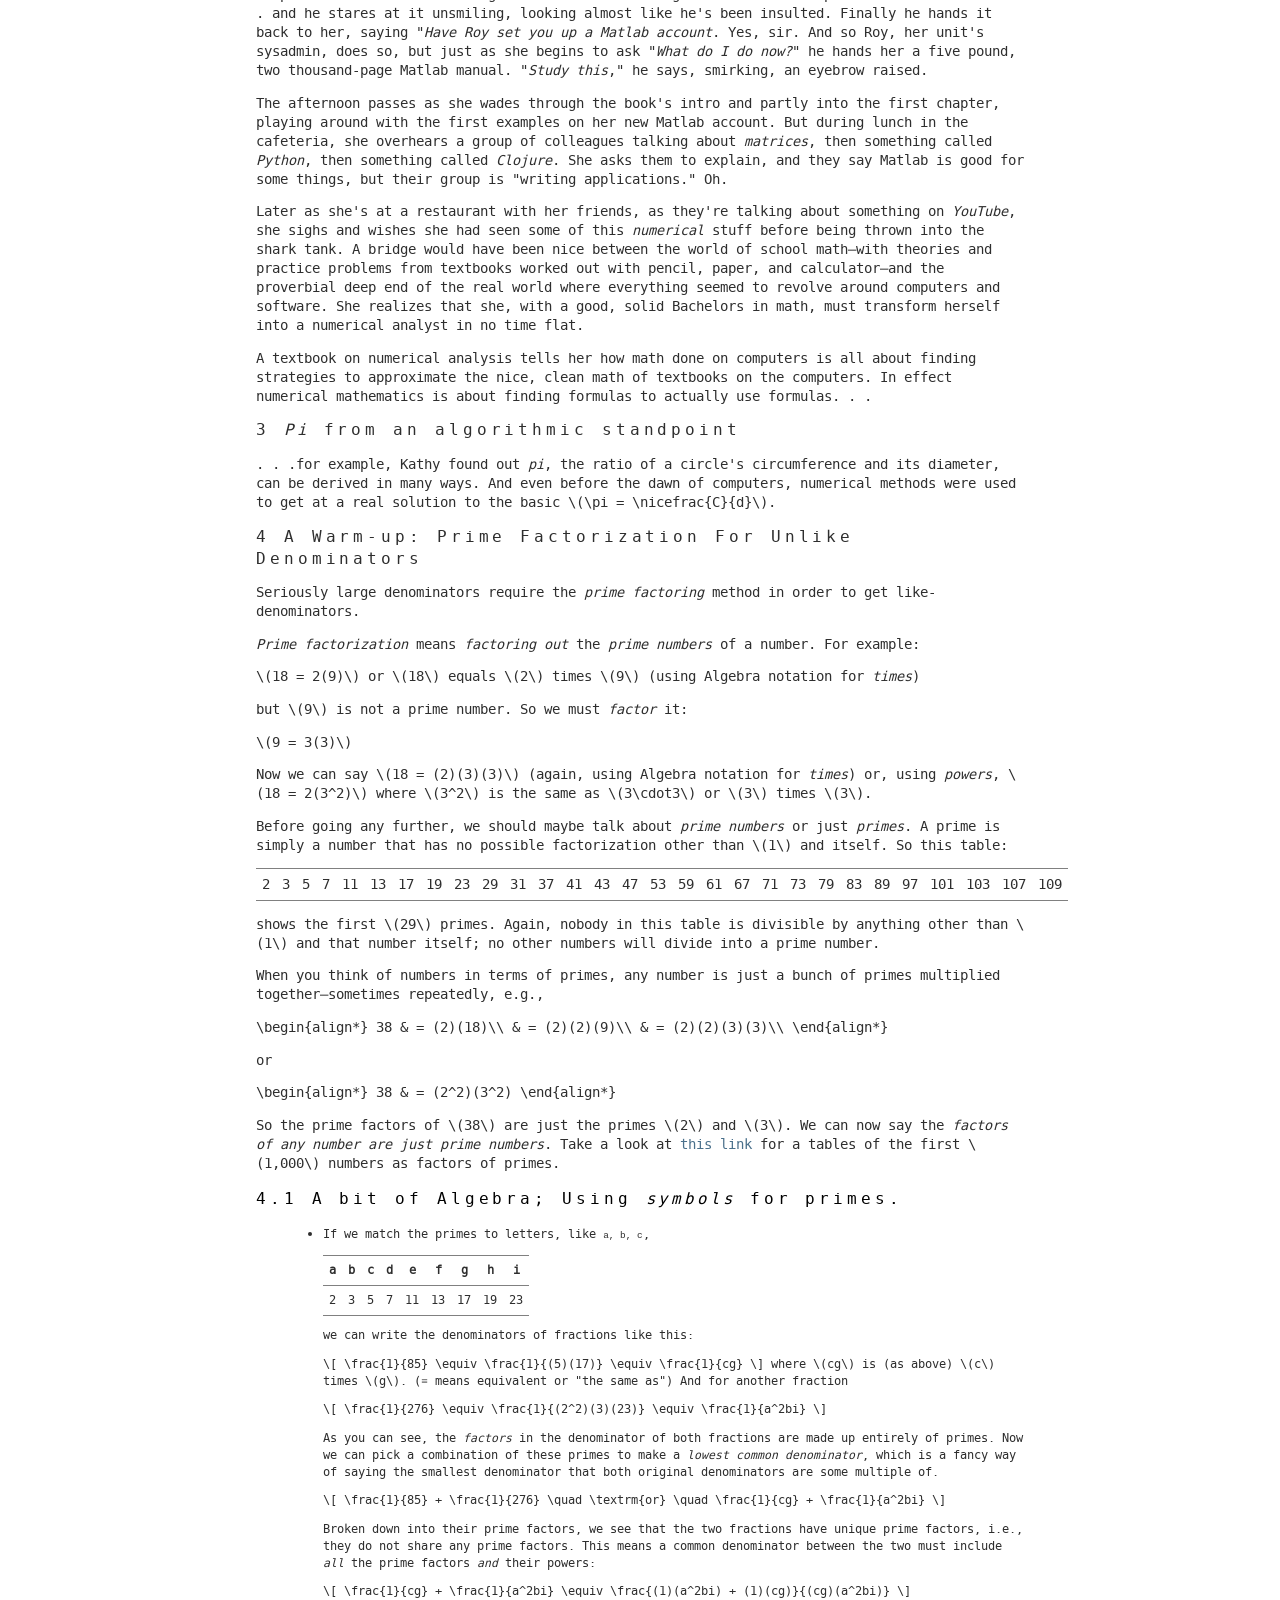
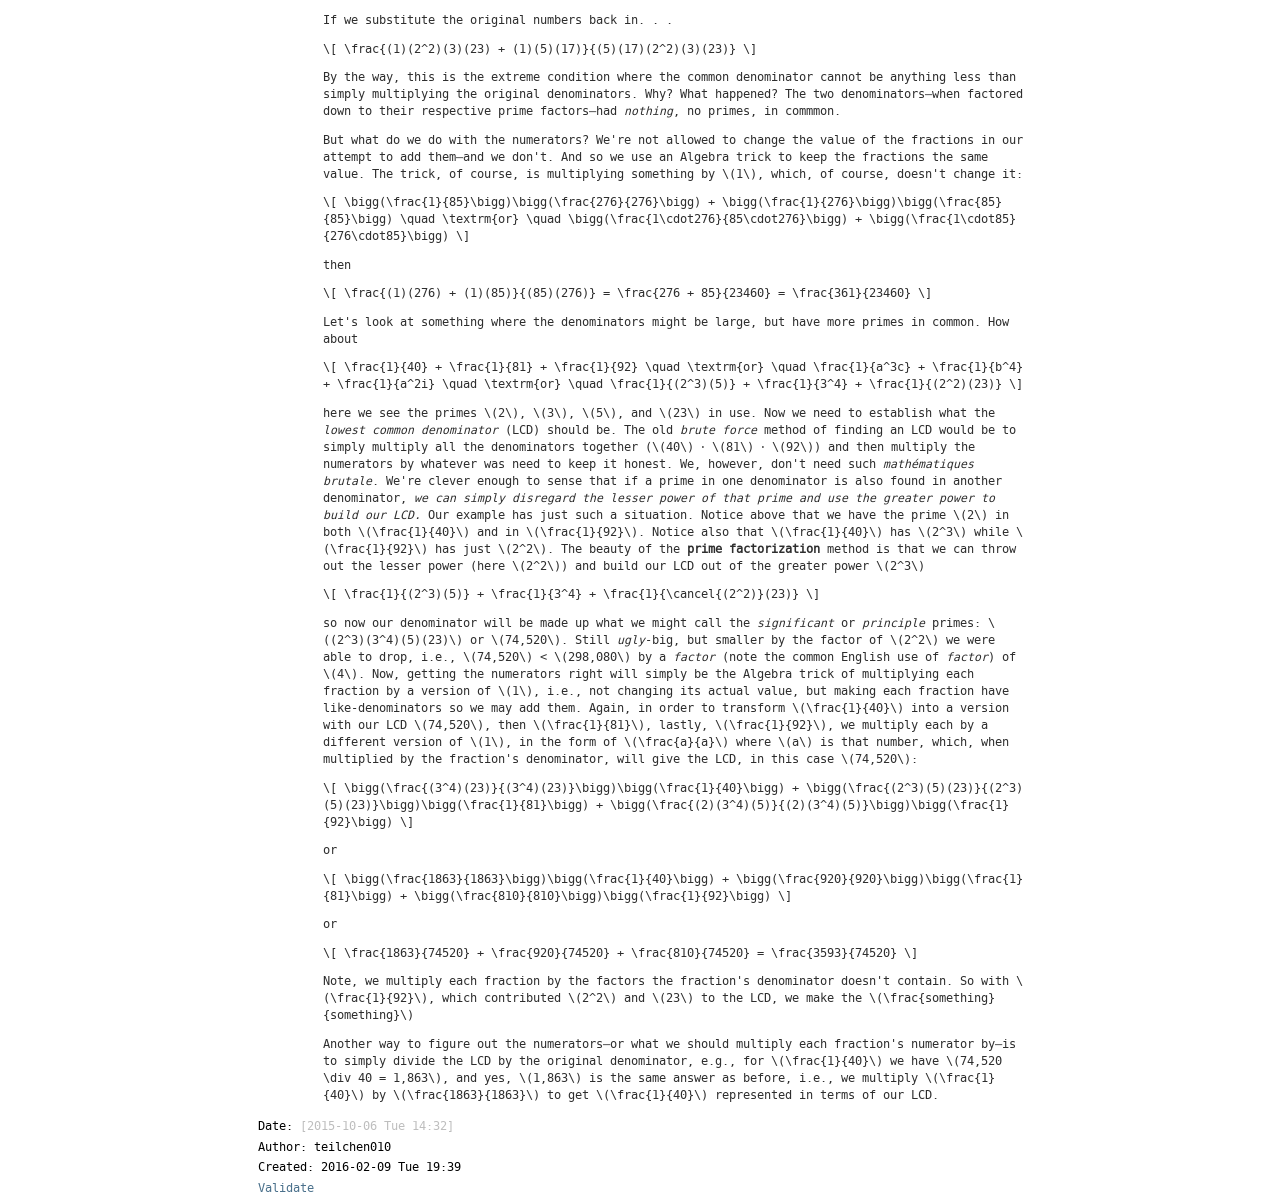
==== commit 7df9e0cf: "New work @ 2016-02-09T19:55:22" ====
--- a/omnimath.html
+++ b/omnimath.html
@@ -4,7 +4,7 @@
     <html xmlns="http://www.w3.org/1999/xhtml" lang="en" xml:lang="en">
 
     <head>
-        <!-- 2016-02-08 Mon 21:01 -->
+        <!-- 2016-02-09 Tue 19:39 -->
         <meta http-equiv="Content-Type" content="text/html;charset=utf-8" />
         <meta name="viewport" content="width=device-width, initial-scale=1" />
         <title>Prepatory Mathematics in the Age of Information</title>
@@ -337,15 +337,15 @@
                 <h2 id="orgheadline1"><span class="section-number-2">1</span> Introduction</h2>
                 <div class="outline-text-2" id="text-1">
                     <p>
-                        Once upon a time the main customer of mathematics was the greater world of physics and engineering. While today's world is just as involved with physics and engineering as ever, we now find it necessary to broaden mathematics to include the world of computers and their unique approach to mathematics. Along with classic <i><a href="https://en.wikipedia.org/wiki/Mathematical_analysis">continuous</a></i> mathematics, computers have ushered in a new era of <i><a href="https://en.wikipedia.org/wiki/Discrete_mathematics">discrete</a></i> mathematics.
-                    </p>
-
-                    <p>
-                        Roughly speaking, <i>continuous</i> math is the math of things in motion, e.g., objects and their paths or trajectories, forces measured to the decimal place. In continuous math there is typically a <i>formula</i>. On the other hand, <i>discrete</i> math deals with separate, discrete entities, things are usually reoresented wuth integers, there are <i>systems</i> of finite, non-smoothly associated objects.
-                    </p>
-
-                    <p>
-                        <i>Discrete</i> mathematics is largely absent from the secondary school curriculum, and, except for <i><a href="https://en.wikipedia.org/wiki/Linear_algebra">linear algebra</a></i>, not emphasized in the first undergraduate years of college either. And yet theoretical computer science is all about discrete mathematics. An issue running parallel to the dearth of discrete math is the glaring absence of any cohesive approach to writing code for computers. Again, secondary education offers very little programming, and outside of computer science programs, college science curricula mostly follow a "catch as catch can" approach to learning to program. For example, when this author took numerical analysis from his math department, the professor offered no advice, let alone training, on how to do the programming assignments. Luckily, some of us stumbled onto FORTRAN and hacked together our assignments, mostly by guesswork.
+                        Once upon a time the main customer of mathematics was the greater world of physics and engineering. While in today's world math is just as involved with physics and engineering as ever, we now find it necessary to broaden mathematics to include the world of computers and their unique approach to mathematics. Along with classic <i><a href="https://en.wikipedia.org/wiki/Mathematical_analysis">continuous</a></i> mathematics, computers have ushered in a new era of <i><a href="https://en.wikipedia.org/wiki/Discrete_mathematics">discrete</a></i> mathematics.
+                    </p>
+
+                    <p>
+                        Roughly speaking, <i>continuous</i> math is the math of things in motion, e.g., objects and their paths or trajectories, forces measured to the decimal place. In continuous math there is typically a <i>formula</i>. On the other hand, <i>discrete</i> math deals with separate, <i>discrete</i> entities, things are usually reoresented with integers, there are <i>systems</i> of finite, non-smoothly associated objects.
+                    </p>
+
+                    <p>
+                        <i>Discrete</i> mathematics is largely absent from the secondary school curriculum, and, except for <i><a href="https://en.wikipedia.org/wiki/Linear_algebra">linear algebra</a></i>, not emphasized in the first undergraduate years of college either. And yet theoretical computer science is all about discrete mathematics. An issue running parallel to the dearth of discrete math is the glaring absence of any cohesive approach to programming computers. Again, secondary education offers very little programming, and outside of computer science programs, college science curricula mostly follow a "catch as catch can" approach to learning to program. For example, when this author took numerical analysis from his math department, the professor offered no advice&#x2014;let alone training&#x2014;on how to do the programming assignments. Luckily, some of us stumbled onto <a href="https://en.wikipedia.org/wiki/Fortran">FORTRAN</a> and hacked together our assignments, mostly by guesswork.
                     </p>
 
                     <p>
@@ -366,13 +366,13 @@
                 <h2 id="orgheadline2"><span class="section-number-2">2</span> A cautionary tale</h2>
                 <div class="outline-text-2" id="text-2">
                     <p>
-                        In regular math we see <i>functions</i>, expressions, equations. A function is a statement, an equation is a statement, a mathematical expression is also a statement of some mathematical relationship, hopefully accurate and true. Math builds, derives, juxtaposes functions, expressions, equations in order to get at some basic, fundamental truth of the matter at hand. With an equation like \(y = y_0e^{kt}\) we see a sort of <i>factory</i> that takes a thing \(y\) like a bacteria blob at an initial starting time \(t = 0\), that is, it's state at \(y_0\), and multiplies it by <a href="https://en.wikipedia.org/wiki/E_(mathematical_constant)">Euler's "magic" constant</a> \(e\) raised to the power of \(kt\), where \(t\) is time and \(k\) is a constant, i.e., \(e^{kt}\). What is this for? What does it do? Well, to begin answering this question many mathematics teachers would first want their students to know where the equation came from&#x2014;maybe not the whole historical rendition of when and who plucked it out of the <i>mathematical void</i>&#x2014;but students should see that it is <i>derived</i> using valid, mathematically-legal substitutions and simplifications from a more basic mathematical statement
+                        In regular math we see <i>functions</i>, expressions, equations. A function is a statement, an equation is a statement, a mathematical expression is also a statement of some mathematical relationship, hopefully accurate and true. Math builds, derives, juxtaposes functions, expressions, equations in order to get at some basic, fundamental truth of the matter at hand. With an equation like \(y = y_0e^{kt}\) we see a <i>factory</i> of sorts that takes a thing \(y\), perhaps a bacteria blob, at an initial starting time \(t = 0\), that is, it's state at \(y_0\), and multiplies it by <a href="https://en.wikipedia.org/wiki/E_(mathematical_constant)">Euler's "magic" constant</a> \(e\) raised to the power of \(kt\), where \(t\) is time and \(k\) is a constant, i.e., \(e^{kt}\). What is this for? What does it do? Well, to begin answering this question many mathematics teachers would first want their students to know where the equation came from&#x2014;maybe not the whole historical rendition of when and who plucked it out of the <i>mathematical void</i>&#x2014;but students should see that it is <i>derived</i> using valid, mathematically-legal substitutions and simplifications from a more basic mathematical statement
                     </p>
 
                     \begin{align*} \frac{dy}{dt} = ky \end{align*}
 
                     <p>
-                        . . . then the students see in on the test. And there the ball stops&#x2014;until some day they must use what is commonly known as the basic <i>exponential rate of growth or decay dependent on initial size</i> formula in a real-world setting&#x2014;invariably on a computer.
+                        . . . then the students do some homework problems, and maybe see in on a test. And there the ball stops&#x2014;until a day comes when they must use the <i>exponential rate of growth or decay dependent on initial size</i> formula in a real-world setting&#x2014;invariably on a computer.
                     </p>
 
                     <p>
@@ -384,7 +384,7 @@
                     </p>
 
                     <p>
-                        The afternoon passes as she wades through the book's intro and partly into the first chapter, playing around with the first examples on her new Matlab account. But during lunch in the cafeteria, she overhears a group of colleges talking about <i>matrices</i>, then something called <i>Python</i>, then something called <i>Clojure</i>. She asks them to explain, and they say Matlab is good for some things, but other tasks are better done by just writing code. Oh.
+                        The afternoon passes as she wades through the book's intro and partly into the first chapter, playing around with the first examples on her new Matlab account. But during lunch in the cafeteria, she overhears a group of colleagues talking about <i>matrices</i>, then something called <i>Python</i>, then something called <i>Clojure</i>. She asks them to explain, and they say Matlab is good for some things, but their group is "writing applications." Oh.
                     </p>
 
                     <p>
@@ -726,7 +726,7 @@
             <p class="date">Date: <span class="timestamp-wrapper"><span class="timestamp">[2015-10-06 Tue 14:32]</span></span>
             </p>
             <p class="author">Author: teilchen010</p>
-            <p class="date">Created: 2016-02-08 Mon 21:01</p>
+            <p class="date">Created: 2016-02-09 Tue 19:39</p>
             <p class="validation"><a href="http://validator.w3.org/check?uri=referer">Validate</a></p>
         </div>
     </body>
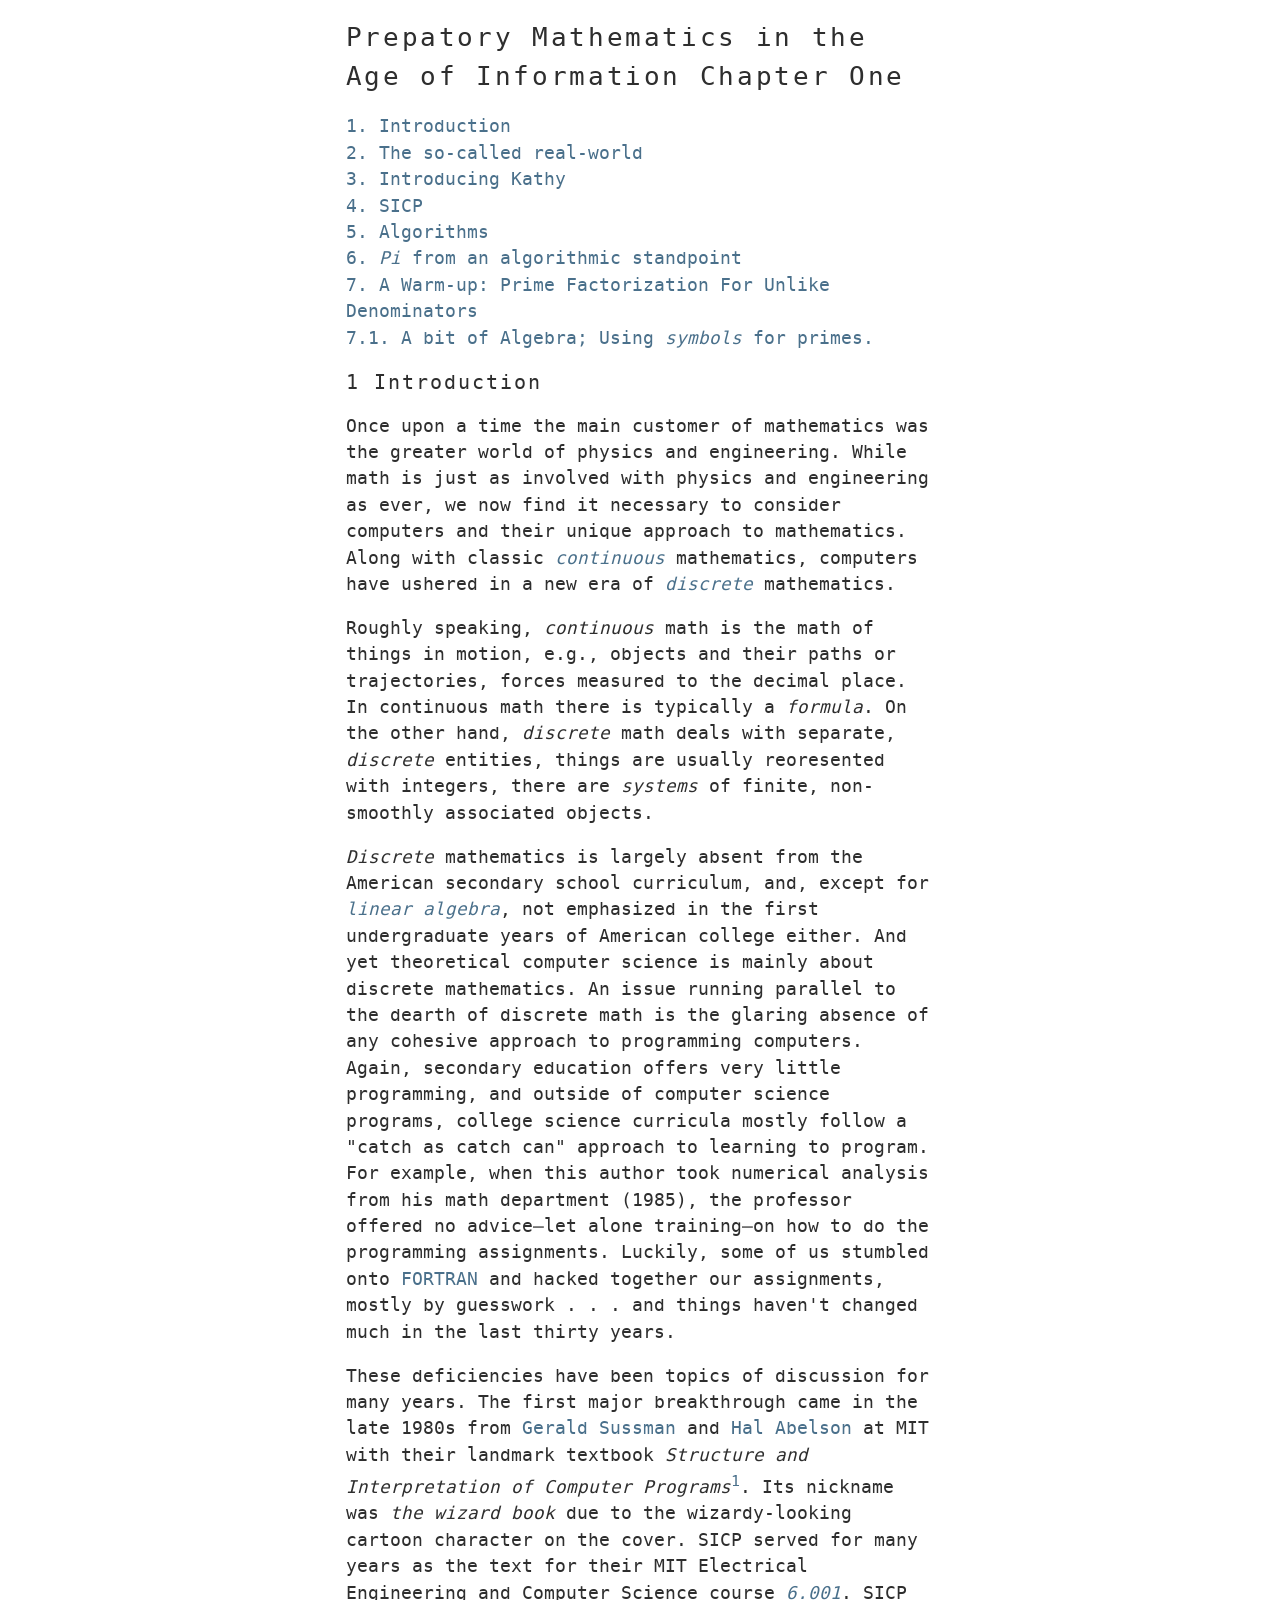
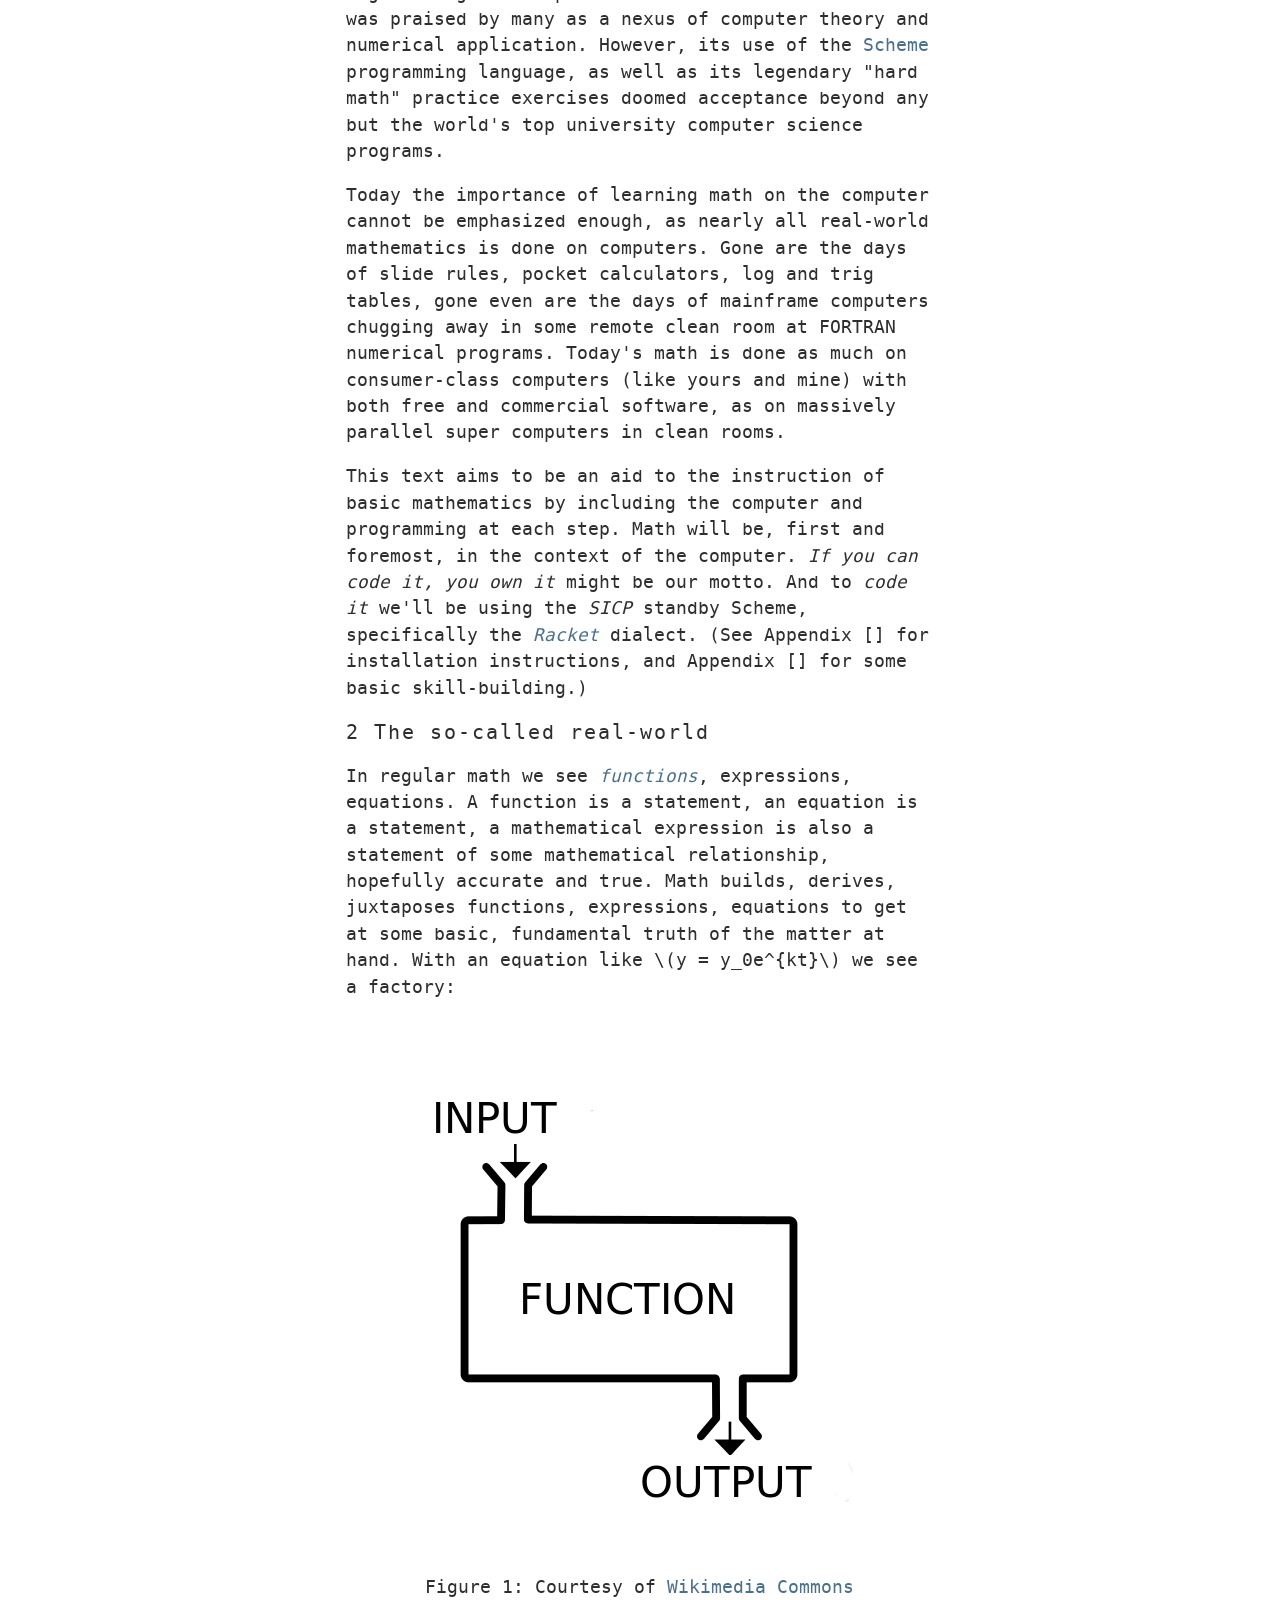
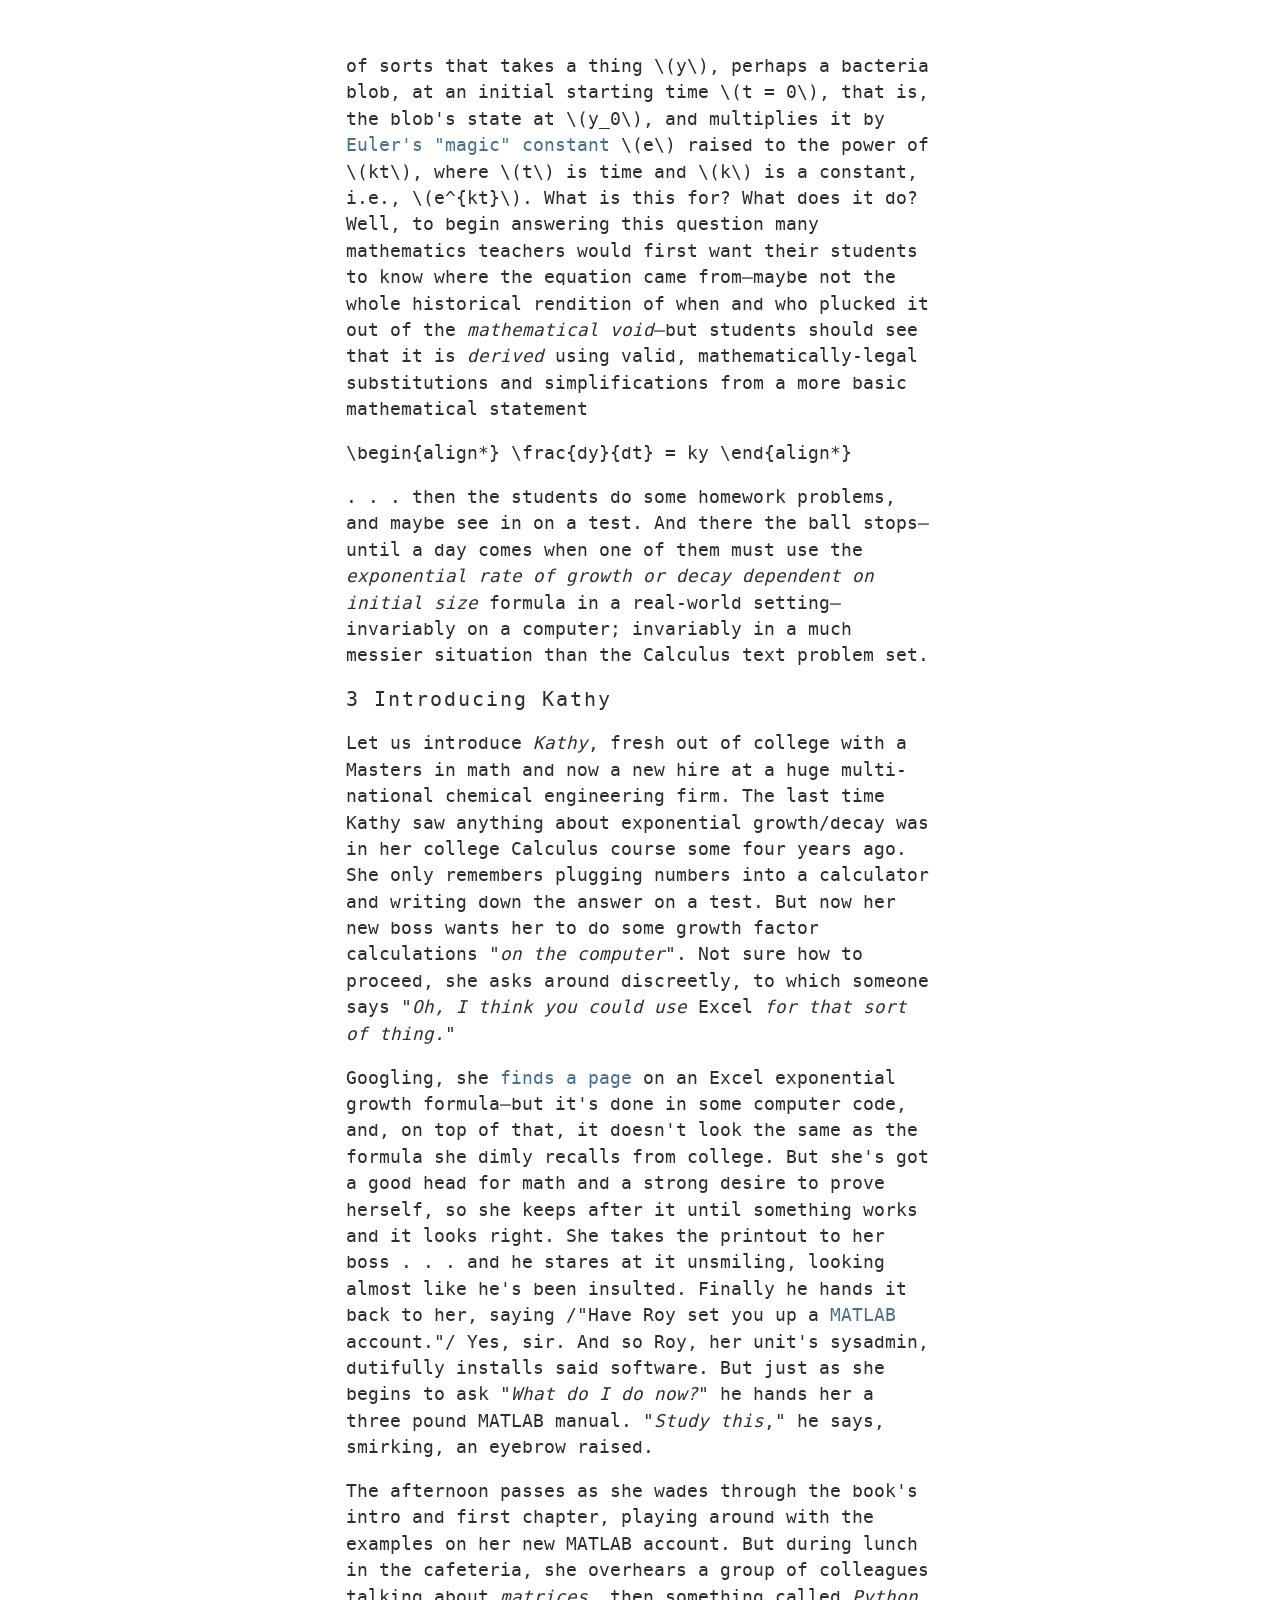
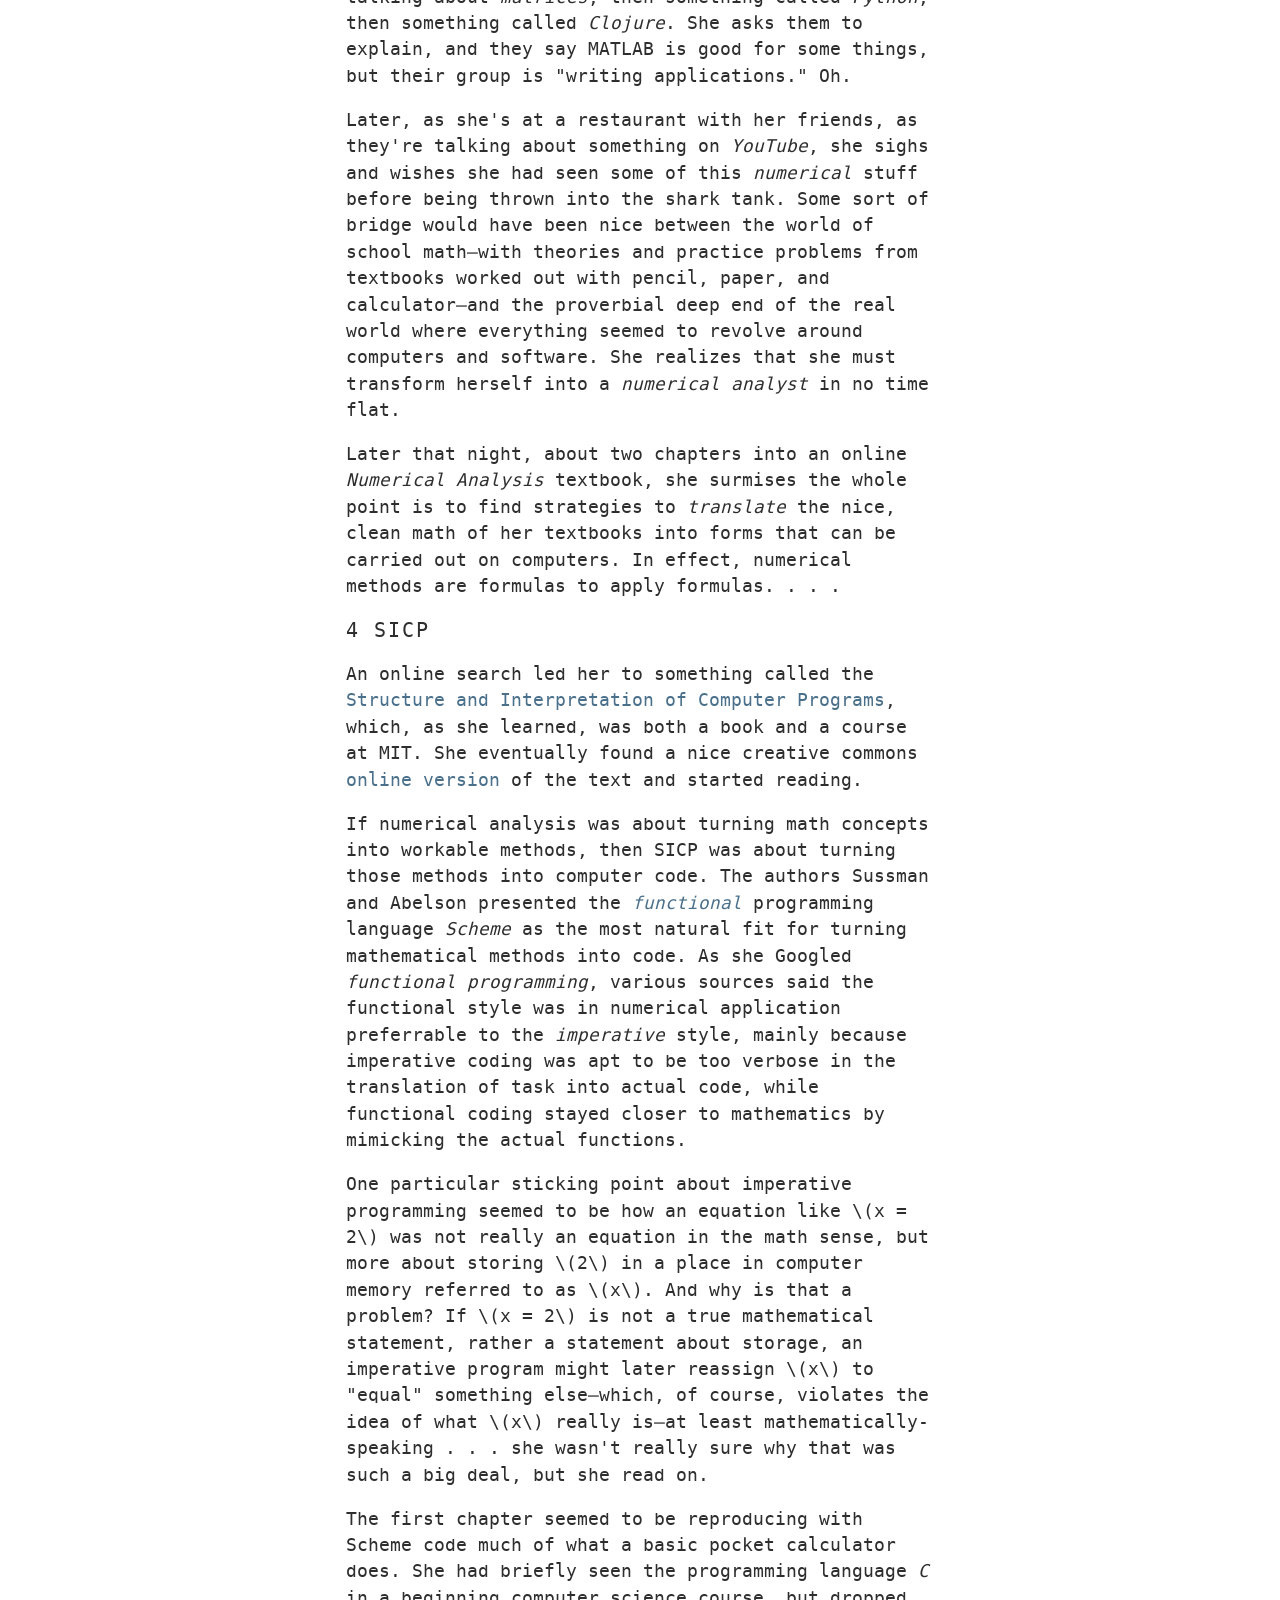
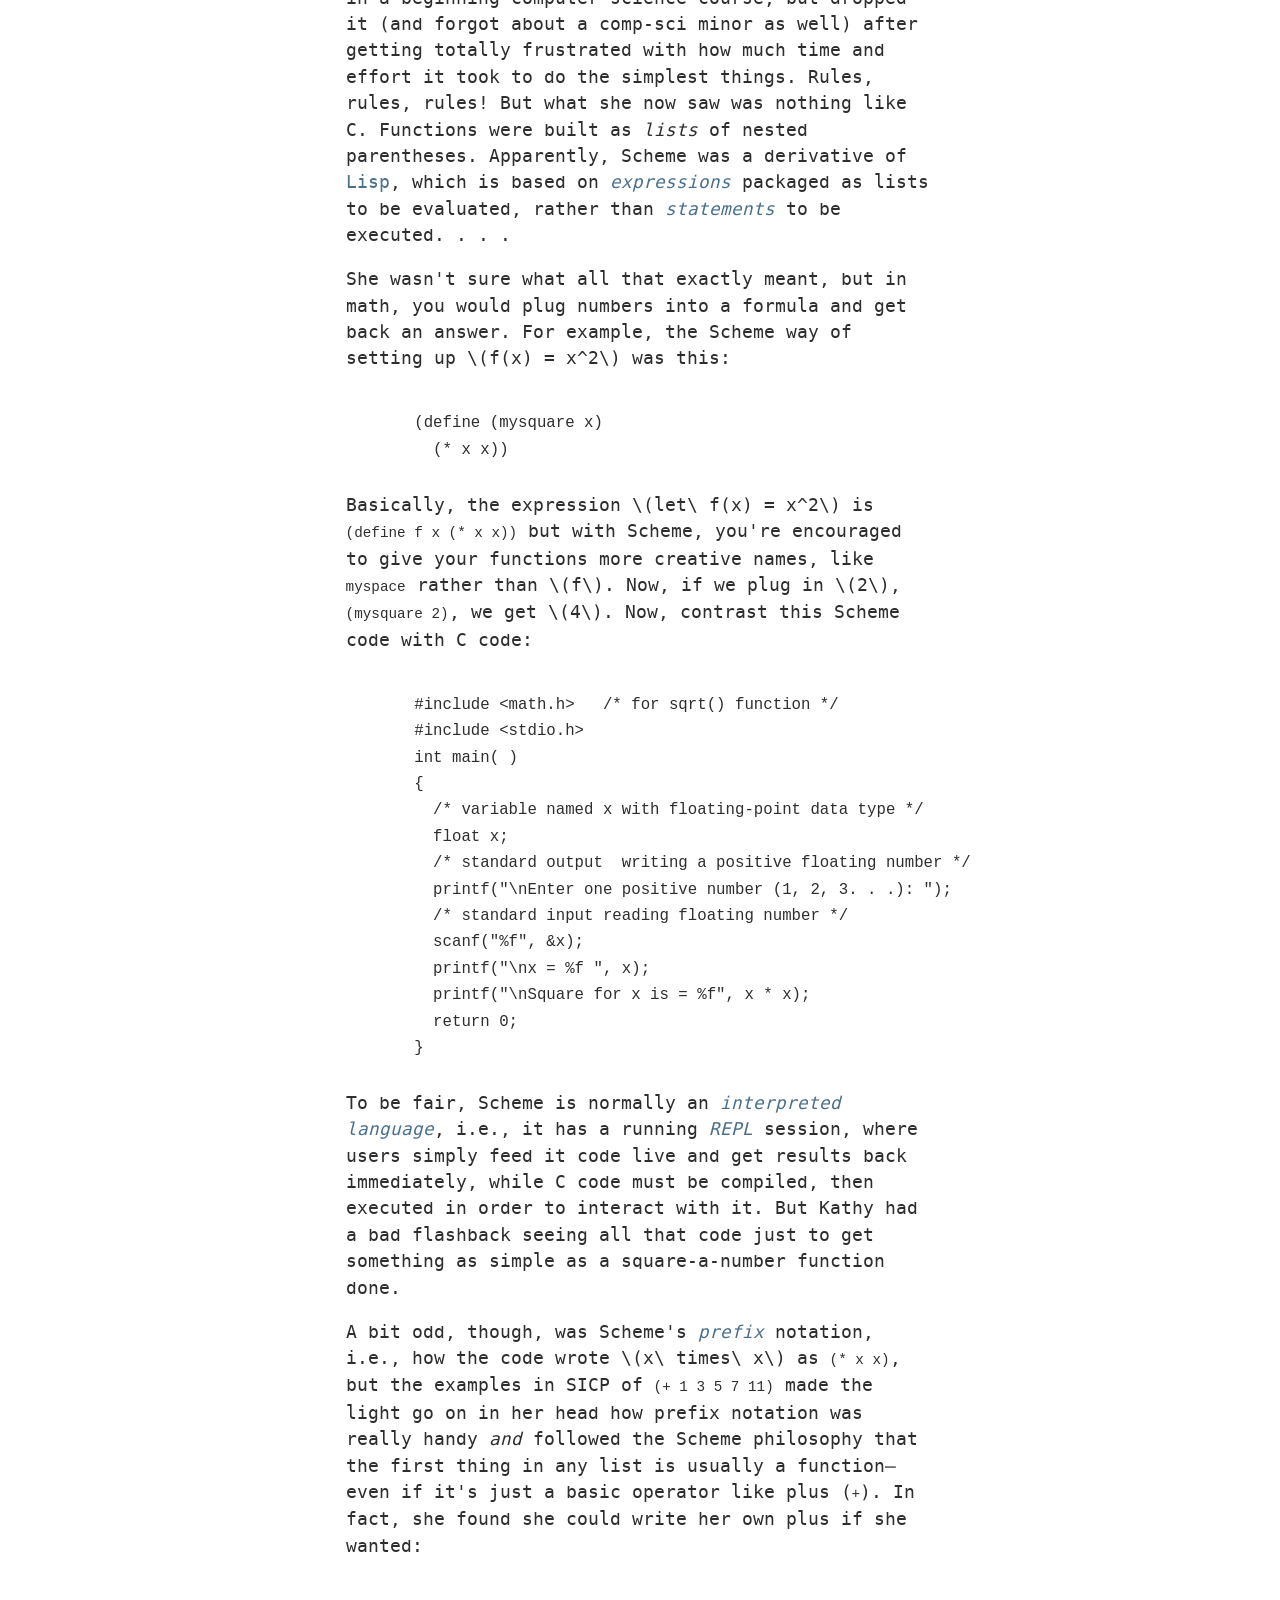
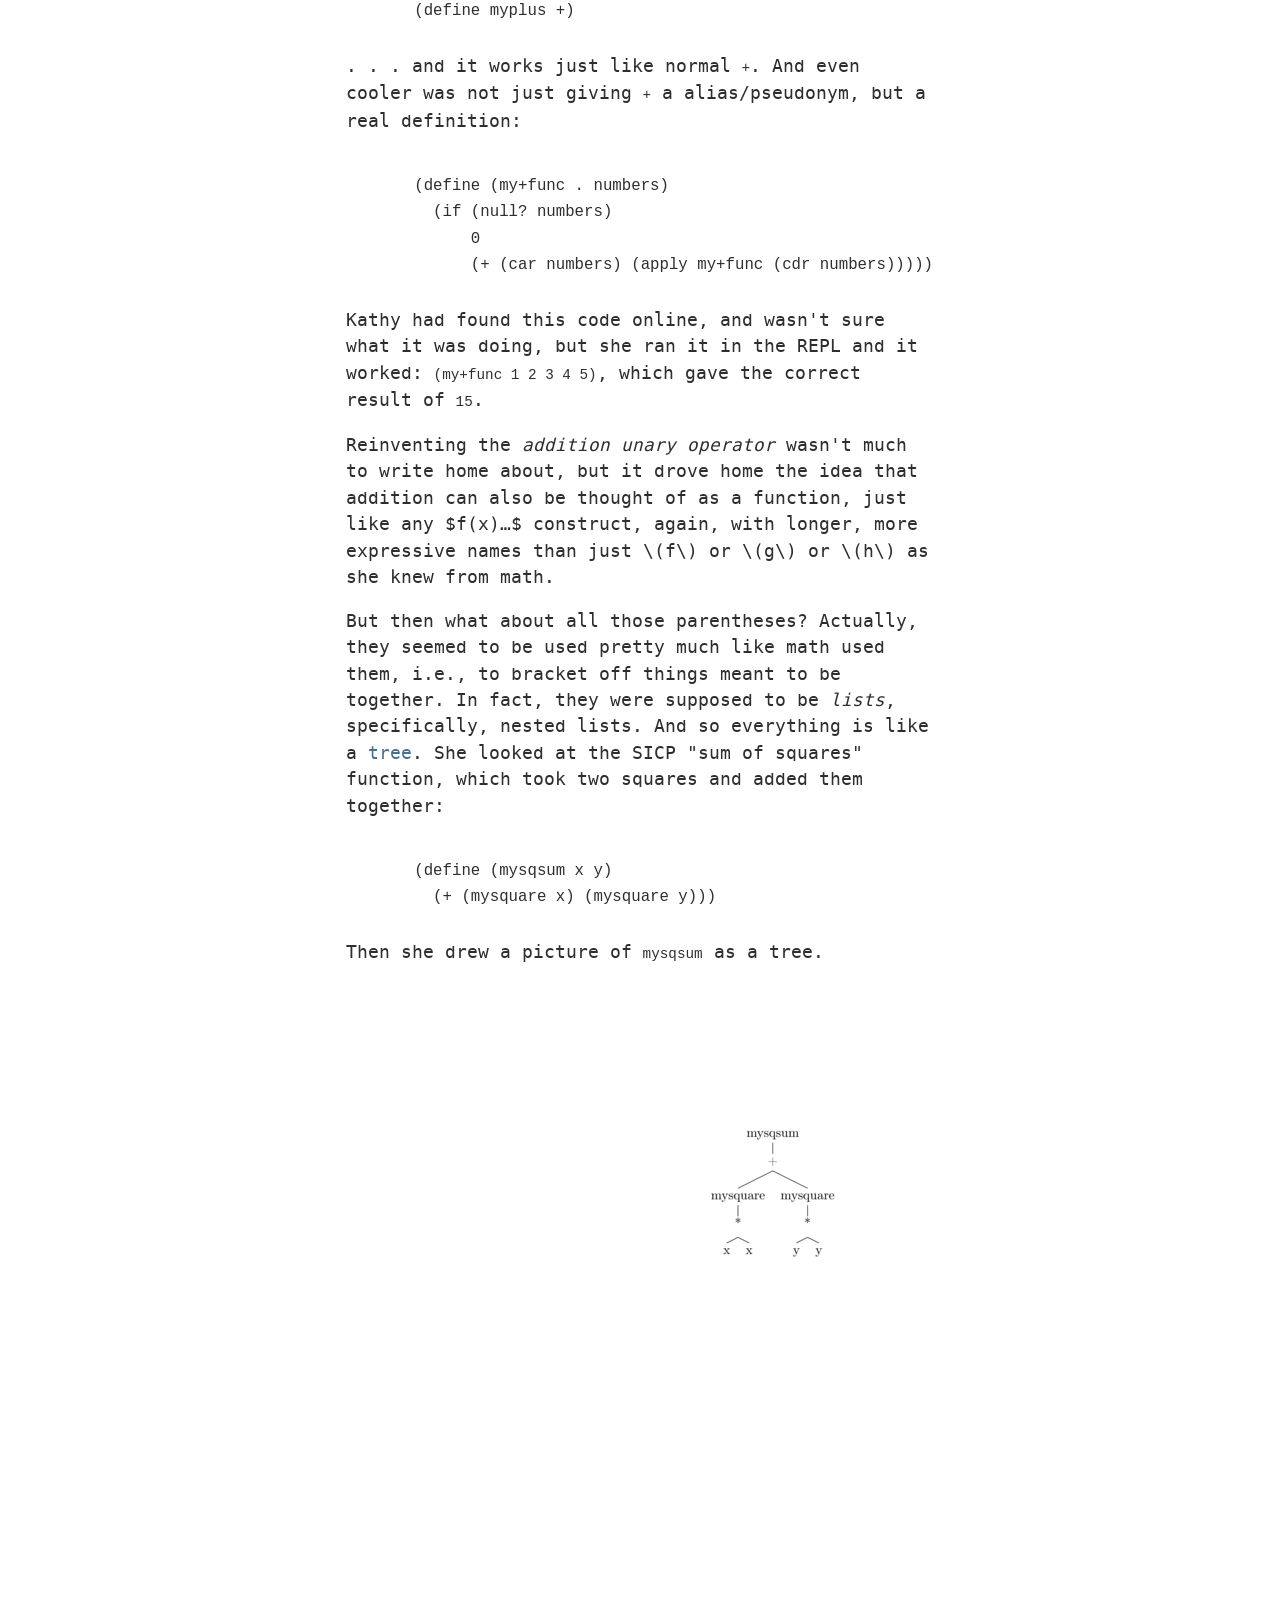
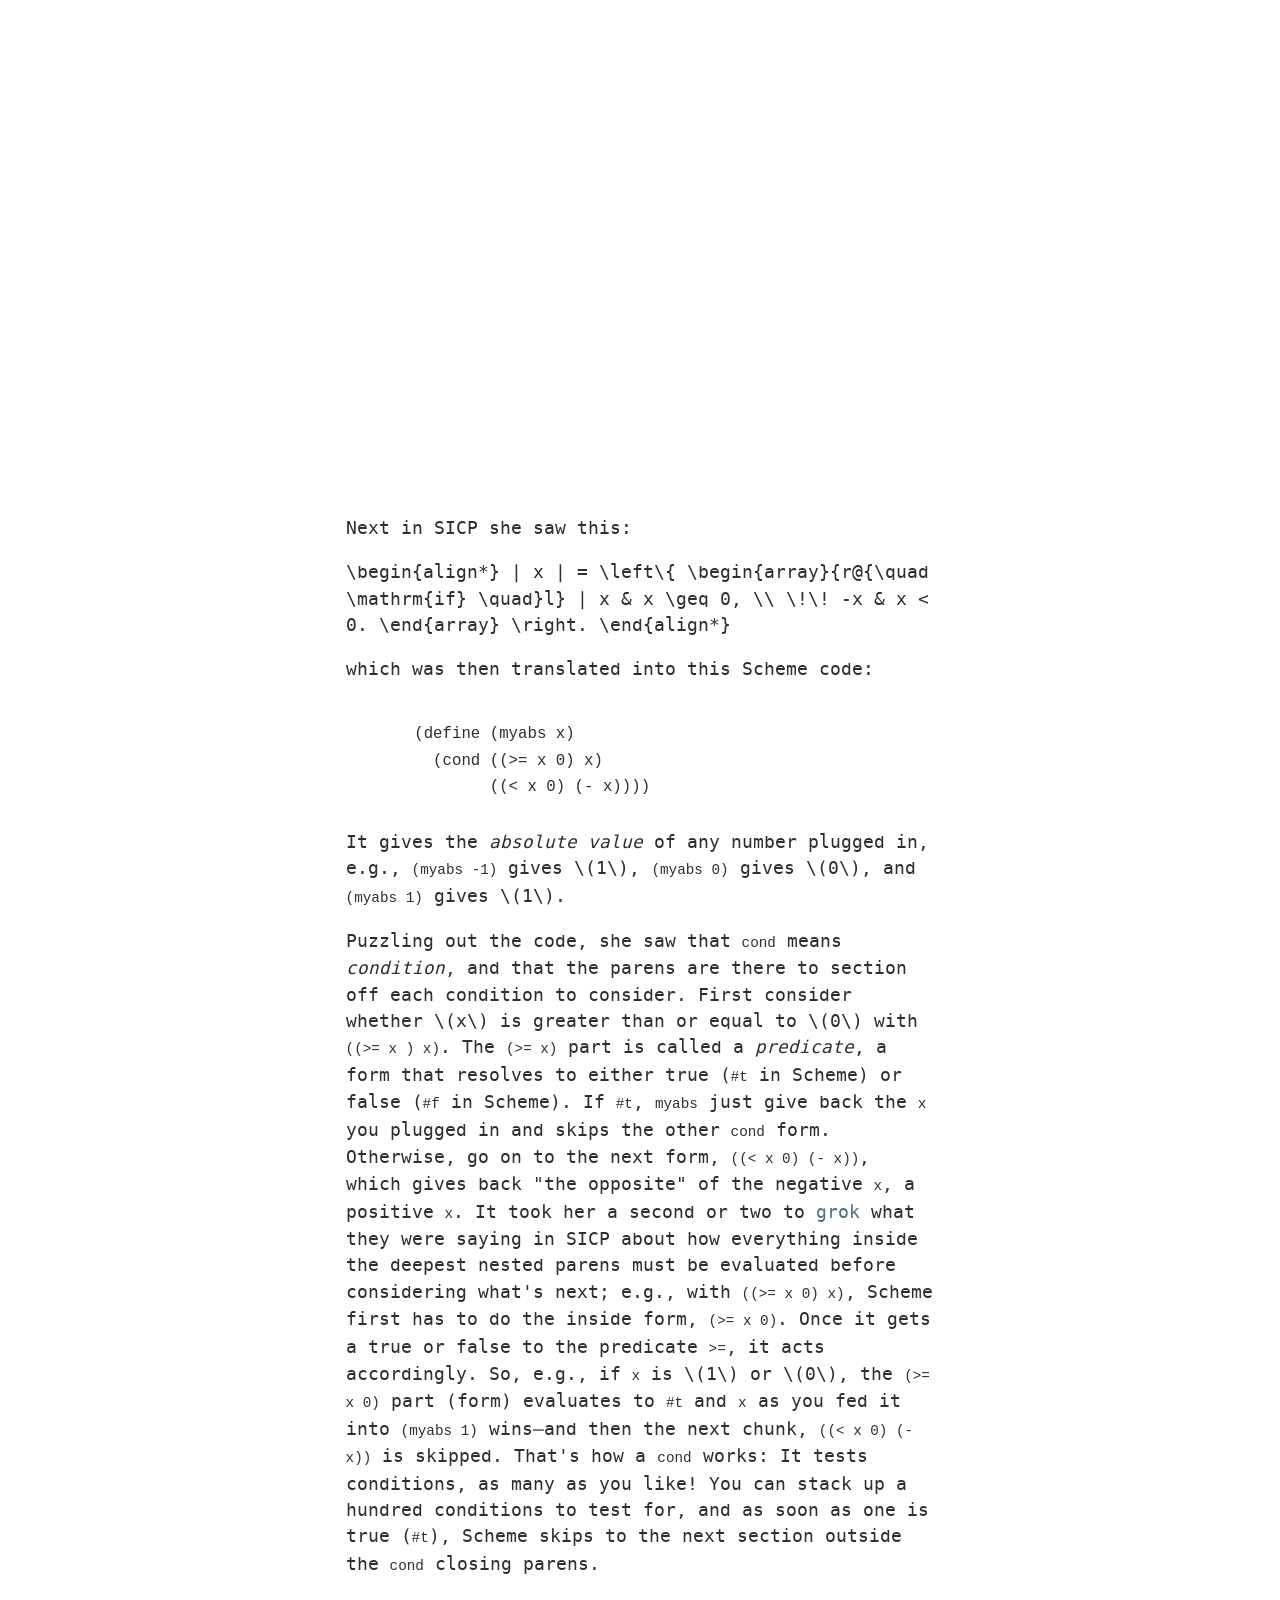
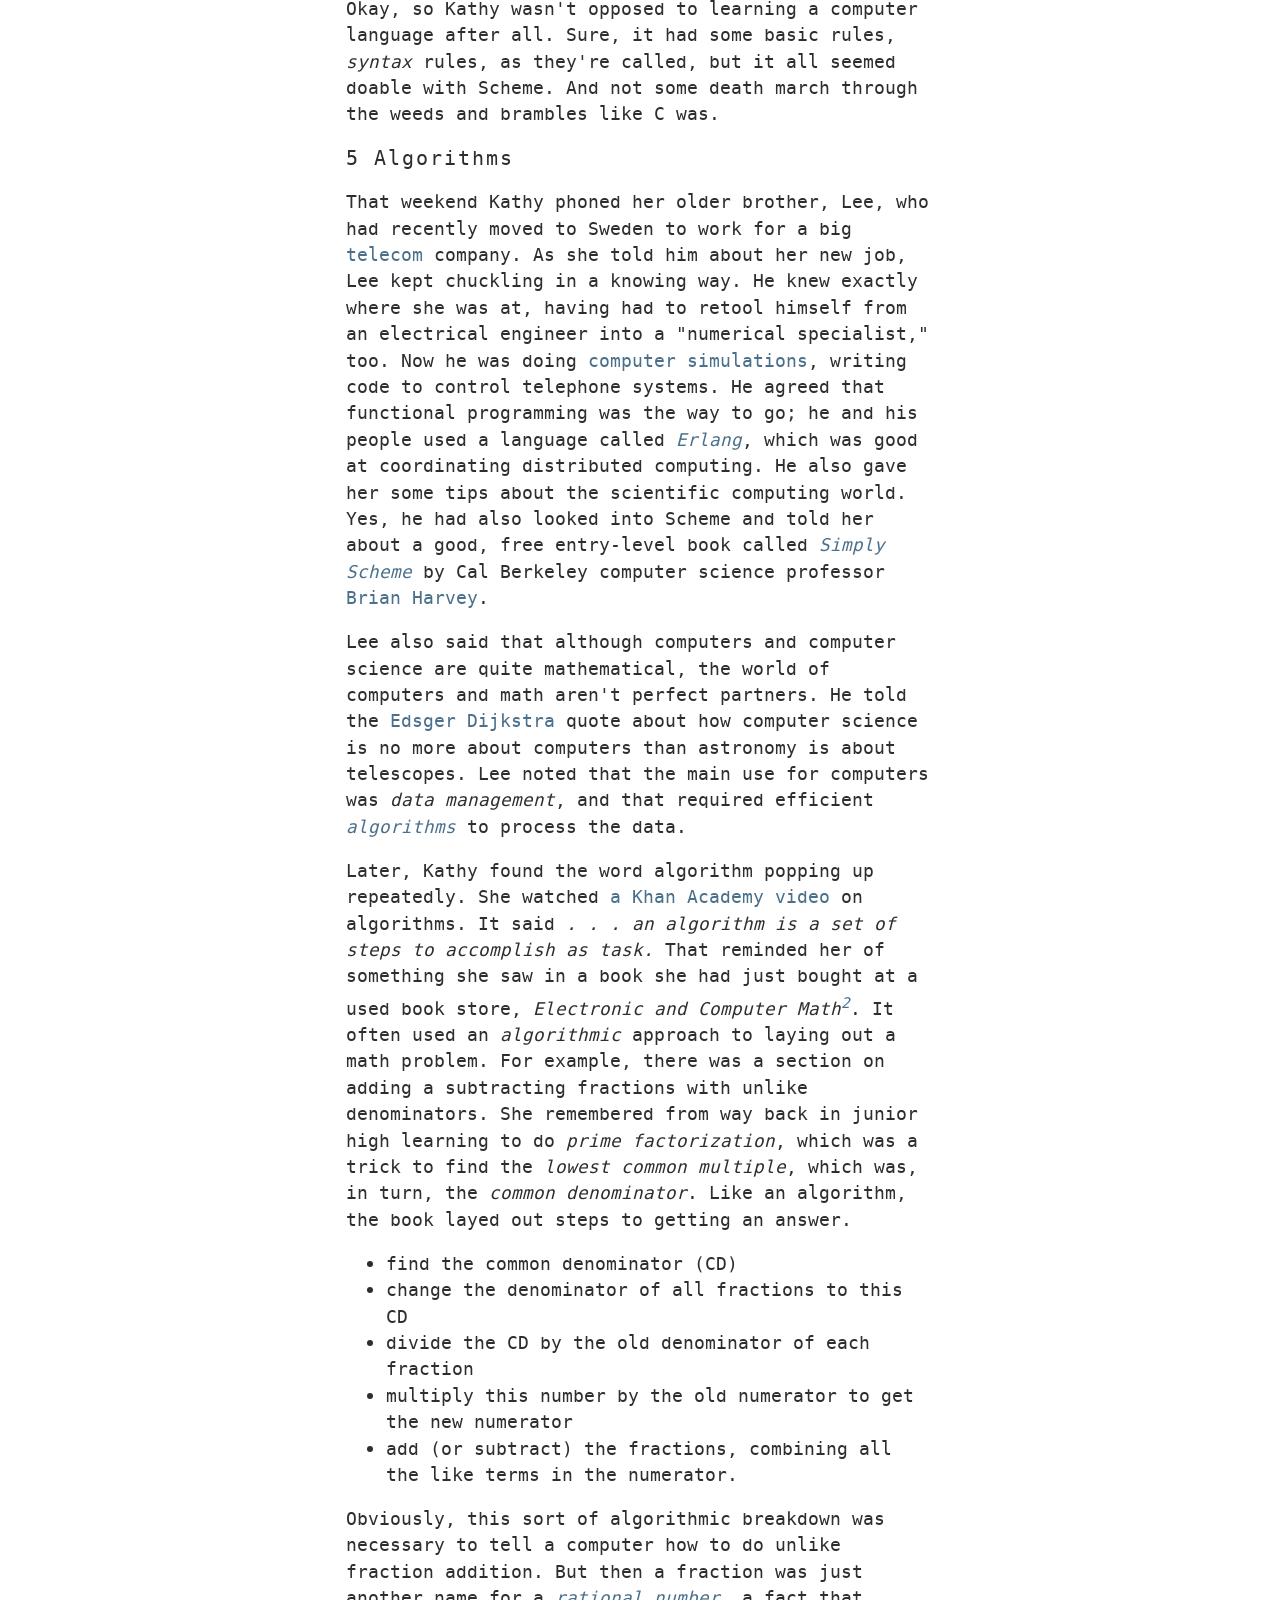
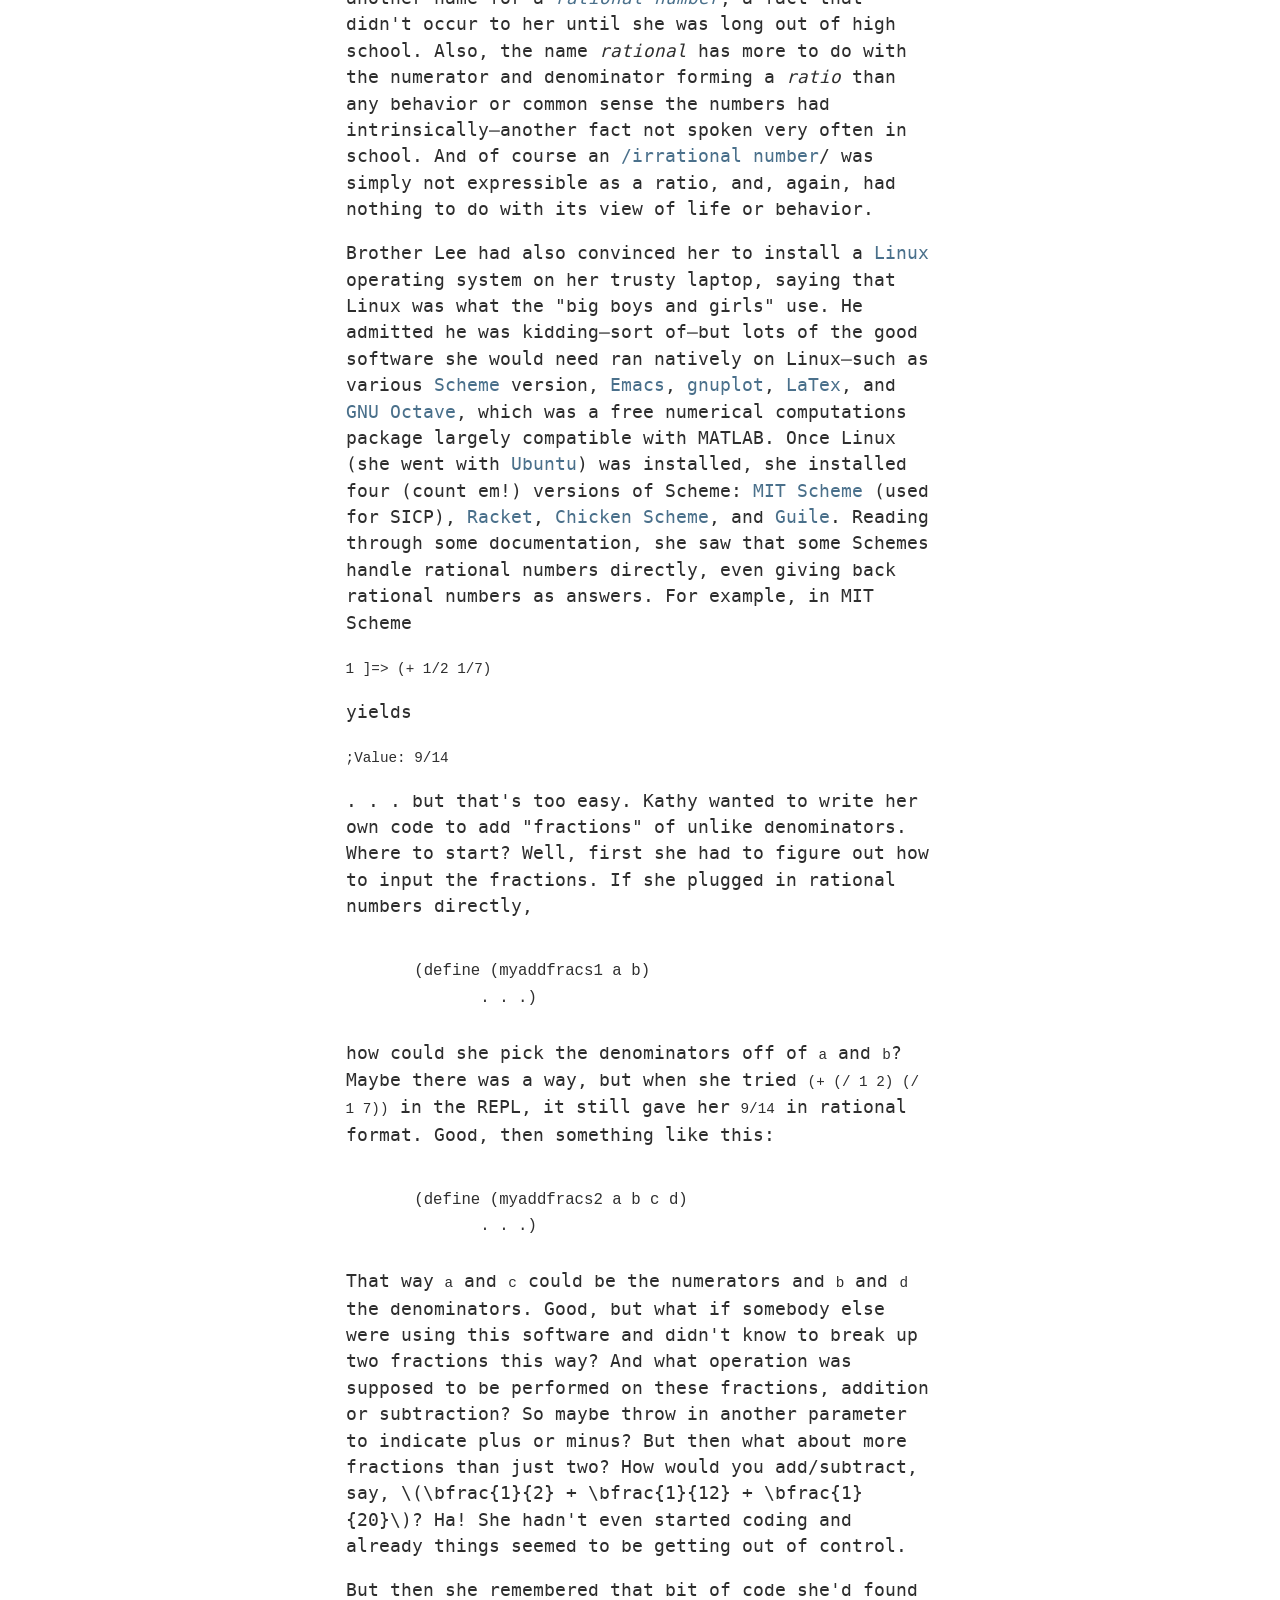
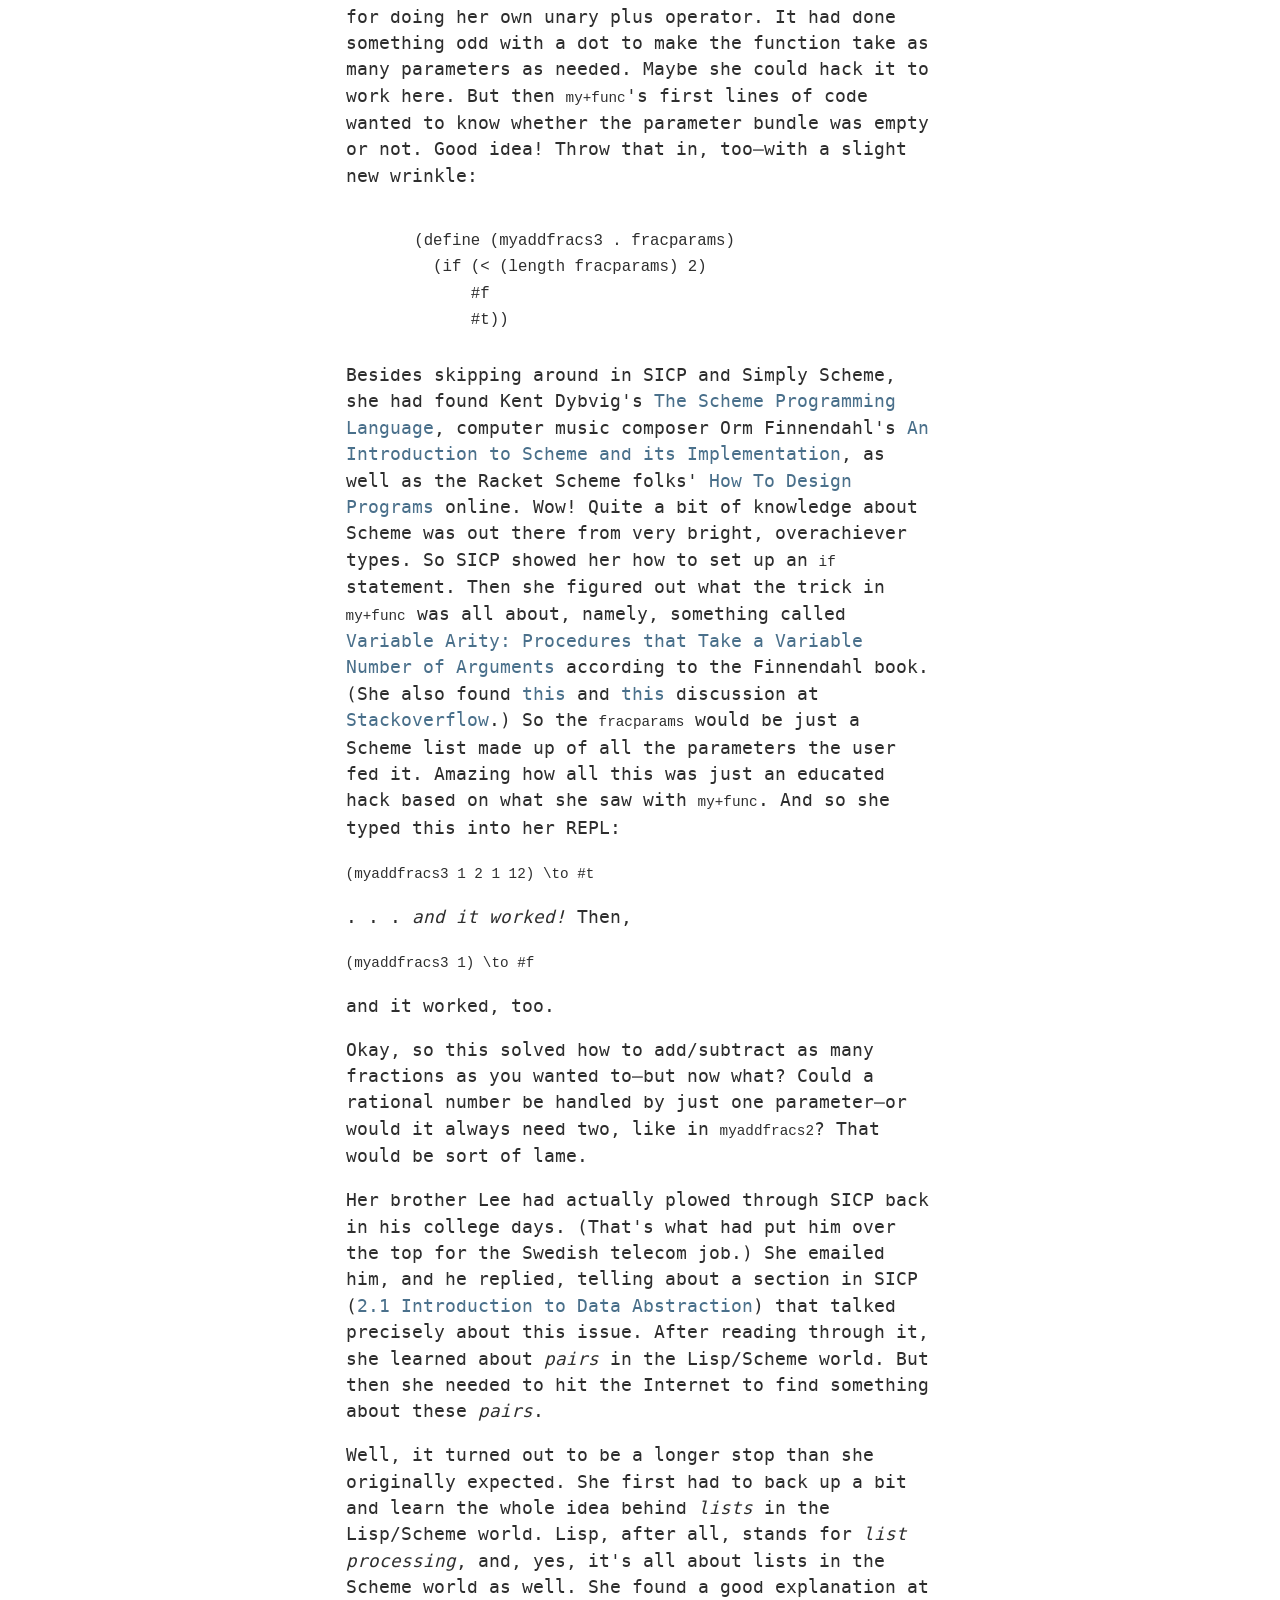
==== commit cae250cf: "Moving on...." ====
--- a/omnimath.html
+++ b/omnimath.html
@@ -4,10 +4,10 @@
     <html xmlns="http://www.w3.org/1999/xhtml" lang="en" xml:lang="en">
 
     <head>
-        <!-- 2016-02-09 Tue 19:39 -->
+        <!-- 2016-02-27 Sat 19:15 -->
         <meta http-equiv="Content-Type" content="text/html;charset=utf-8" />
         <meta name="viewport" content="width=device-width, initial-scale=1" />
-        <title>Prepatory Mathematics in the Age of Information</title>
+        <title>Prepatory Mathematics in the Age of Information Chapter One</title>
         <meta name="generator" content="Org-mode" />
         <meta name="author" content="teilchen010" />
         <style type="text/css">
@@ -305,17 +305,20 @@
 
     <body>
         <div id="content">
-            <h1 class="title">Prepatory Mathematics in the Age of Information</h1>
+            <h1 class="title">Prepatory Mathematics in the Age of Information Chapter One</h1>
             <div id="table-of-contents">
                 <h2>Table of Contents</h2>
                 <div id="text-table-of-contents">
                     <ul>
                         <li><a href="#orgheadline1">1. Introduction</a></li>
-                        <li><a href="#orgheadline2">2. A cautionary tale</a></li>
-                        <li><a href="#orgheadline3">3. <i>Pi</i> from an algorithmic standpoint</a></li>
-                        <li><a href="#orgheadline5">4. A Warm-up: Prime Factorization For Unlike Denominators</a>
+                        <li><a href="#orgheadline2">2. The so-called real-world</a></li>
+                        <li><a href="#orgheadline3">3. Introducing Kathy</a></li>
+                        <li><a href="#orgheadline4">4. SICP</a></li>
+                        <li><a href="#orgheadline5">5. Algorithms</a></li>
+                        <li><a href="#orgheadline6">6. <i>Pi</i> from an algorithmic standpoint</a></li>
+                        <li><a href="#orgheadline8">7. A Warm-up: Prime Factorization For Unlike Denominators</a>
                             <ul>
-                                <li><a href="#orgheadline4">4.1. A bit of Algebra; Using <i>symbols</i> for primes.</a></li>
+                                <li><a href="#orgheadline7">7.1. A bit of Algebra; Using <i>symbols</i> for primes.</a></li>
                             </ul>
                         </li>
                     </ul>
@@ -325,6 +328,10 @@
                 MathJax.Hub.Config({ TeX: {extensions: ["cancel.js"]}, tex2jax: { inlineMath: [ ['$','$'], ['\\(','\\)'] ], processEscapes: true } });
             </script>
 
+            <script type="text/x-mathjax-config">
+                MathJax.Hub.Register.StartupHook("TeX Jax Ready",function () { var MML = MathJax.ElementJax.mml, TEX = MathJax.InputJax.TeX; TEX.Definitions.macros.bfrac = "myBevelFraction"; TEX.Parse.Augment({ myBevelFraction: function (name) { var num = this.ParseArg(name), den = this.ParseArg(name); this.Push(MML.mfrac(num,den).With({bevelled: true})); } }); });
+            </script>
+
 
             <div class="abstract">
                 <p>
@@ -337,7 +344,7 @@
                 <h2 id="orgheadline1"><span class="section-number-2">1</span> Introduction</h2>
                 <div class="outline-text-2" id="text-1">
                     <p>
-                        Once upon a time the main customer of mathematics was the greater world of physics and engineering. While in today's world math is just as involved with physics and engineering as ever, we now find it necessary to broaden mathematics to include the world of computers and their unique approach to mathematics. Along with classic <i><a href="https://en.wikipedia.org/wiki/Mathematical_analysis">continuous</a></i> mathematics, computers have ushered in a new era of <i><a href="https://en.wikipedia.org/wiki/Discrete_mathematics">discrete</a></i> mathematics.
+                        Once upon a time the main customer of mathematics was the greater world of physics and engineering. While math is just as involved with physics and engineering as ever, we now find it necessary to consider computers and their unique approach to mathematics. Along with classic <i><a href="https://en.wikipedia.org/wiki/Mathematical_analysis">continuous</a></i> mathematics, computers have ushered in a new era of <i><a href="https://en.wikipedia.org/wiki/Discrete_mathematics">discrete</a></i> mathematics.
                     </p>
 
                     <p>
@@ -345,71 +352,365 @@
                     </p>
 
                     <p>
-                        <i>Discrete</i> mathematics is largely absent from the secondary school curriculum, and, except for <i><a href="https://en.wikipedia.org/wiki/Linear_algebra">linear algebra</a></i>, not emphasized in the first undergraduate years of college either. And yet theoretical computer science is all about discrete mathematics. An issue running parallel to the dearth of discrete math is the glaring absence of any cohesive approach to programming computers. Again, secondary education offers very little programming, and outside of computer science programs, college science curricula mostly follow a "catch as catch can" approach to learning to program. For example, when this author took numerical analysis from his math department, the professor offered no advice&#x2014;let alone training&#x2014;on how to do the programming assignments. Luckily, some of us stumbled onto <a href="https://en.wikipedia.org/wiki/Fortran">FORTRAN</a> and hacked together our assignments, mostly by guesswork.
-                    </p>
-
-                    <p>
-                        These deficiencies have been topics of discussion for many years. The first major breakthrough came in the mid 1980s from <a href="https://en.wikipedia.org/wiki/Gerald_Jay_Sussman">Gerald Sussman</a> and <a href="https://en.wikipedia.org/wiki/Hal_Abelson">Hal Abelson</a> at MIT with their landmark textbook <a href="https://en.wikipedia.org/wiki/Structure_and_Interpretation_of_Computer_Programs">Structure and Interpretation of Computer Programs</a>. Its nickname was <i>the wizard book</i> due to the wizardy-looking cartoon character on the cover. SICP served for many years as the text for their MIT Electrical Engineering and Computer Science course <i>6.001</i>. SICP was praised by critics as a nexus of computer theory and numerical application. However, its use of the <a href="https://en.wikipedia.org/wiki/Scheme_(programming_language)">Scheme</a> programming language, as well as its legendary "hard math" practice exercises doomed acceptance beyond any but the top university computer science programs.
-                    </p>
-
-                    <p>
-                        Today the importance of learning math on the computer cannot be emphasized enough, as nearly all real-world mathematics is done on computers. Gone are the days of slide rules, pocket calculators, log and trig tables, gone even are the days of mainframe computers chugging away in some remote clean room at FORTRAN numerical programs. Today's math is done as much on consumer-class computers with both free and commercial software, as on massively parallel super computers in clean rooms.
-                    </p>
-
-                    <p>
-                        This text aims to revolutionize the instruction of mathematics by including the computer and programming at each step. Math will be, first and foremost, in the context of the computer. <i>If you can code it, you own it</i> might be our motto. And to <i>code it</i> we'll be using the <i>SICP</i> standby Scheme, specifically the <i><a href="https://racket-lang.org/">Racket</a></i> dialect. (See Appendix [] for installation instructions, and Appendix [] for some basic skill-building.)
+                        <i>Discrete</i> mathematics is largely absent from the American secondary school curriculum, and, except for <i><a href="https://en.wikipedia.org/wiki/Linear_algebra">linear algebra</a></i>, not emphasized in the first undergraduate years of American college either. And yet theoretical computer science is mainly about discrete mathematics. An issue running parallel to the dearth of discrete math is the glaring absence of any cohesive approach to programming computers. Again, secondary education offers very little programming, and outside of computer science programs, college science curricula mostly follow a "catch as catch can" approach to learning to program. For example, when this author took numerical analysis from his math department (1985), the professor offered no advice&#x2014;let alone training&#x2014;on how to do the programming assignments. Luckily, some of us stumbled onto <a href="https://en.wikipedia.org/wiki/Fortran">FORTRAN</a> and hacked together our assignments, mostly by guesswork . . . and things haven't changed much in the last thirty years.
+                    </p>
+
+                    <p>
+                        These deficiencies have been topics of discussion for many years. The first major breakthrough came in the late 1980s from <a href="https://en.wikipedia.org/wiki/Gerald_Jay_Sussman">Gerald Sussman</a> and <a href="https://en.wikipedia.org/wiki/Hal_Abelson">Hal Abelson</a> at MIT with their landmark textbook <i>Structure and Interpretation of Computer Programs</i><sup><a id="fnr.1" class="footref" href="#fn.1">1</a></sup>. Its nickname was <i>the wizard book</i> due to the wizardy-looking cartoon character on the cover. SICP served for many years as the text for their MIT Electrical Engineering and Computer Science course <i><a href="http://ocw.mit.edu/courses/electrical-engineering-and-computer-science/6-001-structure-and-interpretation-of-computer-programs-spring-2005/">6.001</a></i>. SICP was praised by many as a nexus of computer theory and numerical application. However, its use of the <a href="https://en.wikipedia.org/wiki/Scheme_(programming_language)">Scheme</a> programming language, as well as its legendary "hard math" practice exercises doomed acceptance beyond any but the world's top university computer science programs.
+                    </p>
+
+                    <p>
+                        Today the importance of learning math on the computer cannot be emphasized enough, as nearly all real-world mathematics is done on computers. Gone are the days of slide rules, pocket calculators, log and trig tables, gone even are the days of mainframe computers chugging away in some remote clean room at FORTRAN numerical programs. Today's math is done as much on consumer-class computers (like yours and mine) with both free and commercial software, as on massively parallel super computers in clean rooms.
+                    </p>
+
+                    <p>
+                        This text aims to be an aid to the instruction of basic mathematics by including the computer and programming at each step. Math will be, first and foremost, in the context of the computer. <i>If you can code it, you own it</i> might be our motto. And to <i>code it</i> we'll be using the <i>SICP</i> standby Scheme, specifically the <i><a href="https://racket-lang.org/">Racket</a></i> dialect. (See Appendix [] for installation instructions, and Appendix [] for some basic skill-building.)
                     </p>
                 </div>
             </div>
 
             <div id="outline-container-orgheadline2" class="outline-2">
-                <h2 id="orgheadline2"><span class="section-number-2">2</span> A cautionary tale</h2>
+                <h2 id="orgheadline2"><span class="section-number-2">2</span> The so-called real-world</h2>
                 <div class="outline-text-2" id="text-2">
                     <p>
-                        In regular math we see <i>functions</i>, expressions, equations. A function is a statement, an equation is a statement, a mathematical expression is also a statement of some mathematical relationship, hopefully accurate and true. Math builds, derives, juxtaposes functions, expressions, equations in order to get at some basic, fundamental truth of the matter at hand. With an equation like \(y = y_0e^{kt}\) we see a <i>factory</i> of sorts that takes a thing \(y\), perhaps a bacteria blob, at an initial starting time \(t = 0\), that is, it's state at \(y_0\), and multiplies it by <a href="https://en.wikipedia.org/wiki/E_(mathematical_constant)">Euler's "magic" constant</a> \(e\) raised to the power of \(kt\), where \(t\) is time and \(k\) is a constant, i.e., \(e^{kt}\). What is this for? What does it do? Well, to begin answering this question many mathematics teachers would first want their students to know where the equation came from&#x2014;maybe not the whole historical rendition of when and who plucked it out of the <i>mathematical void</i>&#x2014;but students should see that it is <i>derived</i> using valid, mathematically-legal substitutions and simplifications from a more basic mathematical statement
+                        In regular math we see <i><a href="https://en.wikipedia.org/wiki/Function_(mathematics)">functions</a></i>, expressions, equations. A function is a statement, an equation is a statement, a mathematical expression is also a statement of some mathematical relationship, hopefully accurate and true. Math builds, derives, juxtaposes functions, expressions, equations to get at some basic, fundamental truth of the matter at hand. With an equation like \(y = y_0e^{kt}\) we see a factory:
+                    </p>
+
+
+                    <div class="figure">
+                        <p><img src="./omnigraphics/500px-Function_machine2.svg.png" alt="500px-Function_machine2.svg.png" />
+                        </p>
+                        <p><span class="figure-number">Figure 1:</span> Courtesy of <a href="https://commons.wikimedia.org/wiki/File:Function_machine2.svg">Wikimedia Commons</a></p>
+                    </div>
+
+                    <p>
+                        of sorts that takes a thing \(y\), perhaps a bacteria blob, at an initial starting time \(t = 0\), that is, the blob's state at \(y_0\), and multiplies it by <a href="https://en.wikipedia.org/wiki/E_(mathematical_constant)">Euler's "magic" constant</a> \(e\) raised to the power of \(kt\), where \(t\) is time and \(k\) is a constant, i.e., \(e^{kt}\). What is this for? What does it do? Well, to begin answering this question many mathematics teachers would first want their students to know where the equation came from&#x2014;maybe not the whole historical rendition of when and who plucked it out of the <i>mathematical void</i>&#x2014;but students should see that it is <i>derived</i> using valid, mathematically-legal substitutions and simplifications from a more basic mathematical statement
                     </p>
 
                     \begin{align*} \frac{dy}{dt} = ky \end{align*}
 
                     <p>
-                        . . . then the students do some homework problems, and maybe see in on a test. And there the ball stops&#x2014;until a day comes when they must use the <i>exponential rate of growth or decay dependent on initial size</i> formula in a real-world setting&#x2014;invariably on a computer.
-                    </p>
-
-                    <p>
-                        <i>Kathy</i> is a new hire at a huge multi-national chemical engineering firm, and the last time she saw anything about exponential growth/decay was in her college Calculus course some four years ago. She only remembers plugging numbers into a hand calculator and writing down the answer on a test. But now her new boss wants her to do some growth factor calculations "<i>on the computer</i>". Not sure how to proceed, she asks around discreetly, to which someone says "<i>Oh, I think you could use</i> Excel <i>for that sort of thing.</i>"
-                    </p>
-
-                    <p>
-                        Googling, she <a href="http://www.excelfunctions.net/Excel-Growth-Function.html">finds a page</a> on an Excel exponential growth formula&#x2014;but it's in some unfamiliar computer code, and, on top of that, it doesn't look the same as the formula she dimly recalls from college. But she's got a <i>good head for math</i> and a strong desire to prove herself, so she keeps after it until something works and it looks right. She takes the printout to her boss . . . and he stares at it unsmiling, looking almost like he's been insulted. Finally he hands it back to her, saying "<i>Have Roy set you up a Matlab account</i>. Yes, sir. And so Roy, her unit's sysadmin, does so, but just as she begins to ask "<i>What do I do now?</i>" he hands her a five pound, two thousand-page Matlab manual. "<i>Study this</i>," he says, smirking, an eyebrow raised.
-                    </p>
-
-                    <p>
-                        The afternoon passes as she wades through the book's intro and partly into the first chapter, playing around with the first examples on her new Matlab account. But during lunch in the cafeteria, she overhears a group of colleagues talking about <i>matrices</i>, then something called <i>Python</i>, then something called <i>Clojure</i>. She asks them to explain, and they say Matlab is good for some things, but their group is "writing applications." Oh.
-                    </p>
-
-                    <p>
-                        Later as she's at a restaurant with her friends, as they're talking about something on <i>YouTube</i>, she sighs and wishes she had seen some of this <i>numerical</i> stuff before being thrown into the shark tank. A bridge would have been nice between the world of school math&#x2014;with theories and practice problems from textbooks worked out with pencil, paper, and calculator&#x2014;and the proverbial deep end of the real world where everything seemed to revolve around computers and software. She realizes that she, with a good, solid Bachelors in math, must transform herself into a numerical analyst in no time flat.
-                    </p>
-
-                    <p>
-                        A textbook on numerical analysis tells her how math done on computers is all about finding strategies to approximate the nice, clean math of textbooks on the computers. In effect numerical mathematics is about finding formulas to actually use formulas. . .
+                        . . . then the students do some homework problems, and maybe see in on a test. And there the ball stops&#x2014;until a day comes when one of them must use the <i>exponential rate of growth or decay dependent on initial size</i> formula in a real-world setting&#x2014;invariably on a computer; invariably in a much messier situation than the Calculus text problem set.
                     </p>
                 </div>
             </div>
 
             <div id="outline-container-orgheadline3" class="outline-2">
-                <h2 id="orgheadline3"><span class="section-number-2">3</span> <i>Pi</i> from an algorithmic standpoint</h2>
+                <h2 id="orgheadline3"><span class="section-number-2">3</span> Introducing Kathy</h2>
                 <div class="outline-text-2" id="text-3">
                     <p>
-                        . . .for example, Kathy found out <i>pi</i>, the ratio of a circle's circumference and its diameter, can be derived in many ways. And even before the dawn of computers, numerical methods were used to get at a real solution to the basic \(\pi = \nicefrac{C}{d}\).
+                        Let us introduce <i>Kathy</i>, fresh out of college with a Masters in math and now a new hire at a huge multi-national chemical engineering firm. The last time Kathy saw anything about exponential growth/decay was in her college Calculus course some four years ago. She only remembers plugging numbers into a calculator and writing down the answer on a test. But now her new boss wants her to do some growth factor calculations "<i>on the computer</i>". Not sure how to proceed, she asks around discreetly, to which someone says "<i>Oh, I think you could use</i> Excel <i>for that sort of thing.</i>"
+                    </p>
+
+                    <p>
+                        Googling, she <a href="http://www.excelfunctions.net/Excel-Growth-Function.html">finds a page</a> on an Excel exponential growth formula&#x2014;but it's done in some computer code, and, on top of that, it doesn't look the same as the formula she dimly recalls from college. But she's got a good head for math and a strong desire to prove herself, so she keeps after it until something works and it looks right. She takes the printout to her boss . . . and he stares at it unsmiling, looking almost like he's been insulted. Finally he hands it back to her, saying /"Have Roy set you up a <a href="https://en.wikipedia.org/wiki/MATLAB">MATLAB</a> account."/ Yes, sir. And so Roy, her unit's sysadmin, dutifully installs said software. But just as she begins to ask "<i>What do I do now?</i>" he hands her a three pound MATLAB manual. "<i>Study this</i>," he says, smirking, an eyebrow raised.
+                    </p>
+
+                    <p>
+                        The afternoon passes as she wades through the book's intro and first chapter, playing around with the examples on her new MATLAB account. But during lunch in the cafeteria, she overhears a group of colleagues talking about <i>matrices</i>, then something called <i>Python</i>, then something called <i>Clojure</i>. She asks them to explain, and they say MATLAB is good for some things, but their group is "writing applications." Oh.
+                    </p>
+
+                    <p>
+                        Later, as she's at a restaurant with her friends, as they're talking about something on <i>YouTube</i>, she sighs and wishes she had seen some of this <i>numerical</i> stuff before being thrown into the shark tank. Some sort of bridge would have been nice between the world of school math&#x2014;with theories and practice problems from textbooks worked out with pencil, paper, and calculator&#x2014;and the proverbial deep end of the real world where everything seemed to revolve around computers and software. She realizes that she must transform herself into a <i>numerical analyst</i> in no time flat.
+                    </p>
+
+                    <p>
+                        Later that night, about two chapters into an online <i>Numerical Analysis</i> textbook, she surmises the whole point is to find strategies to <i>translate</i> the nice, clean math of her textbooks into forms that can be carried out on computers. In effect, numerical methods are formulas to apply formulas. . . .
                     </p>
                 </div>
             </div>
 
+            <div id="outline-container-orgheadline4" class="outline-2">
+                <h2 id="orgheadline4"><span class="section-number-2">4</span> SICP</h2>
+                <div class="outline-text-2" id="text-4">
+                    <p>
+                        An online search led her to something called the <a href="https://en.wikipedia.org/wiki/Structure_and_Interpretation_of_Computer_Programs">Structure and Interpretation of Computer Programs</a>, which, as she learned, was both a book and a course at MIT. She eventually found a nice creative commons <a href="http://sarabander.github.io/sicp/">online version</a> of the text and started reading.
+                    </p>
+
+                    <p>
+                        If numerical analysis was about turning math concepts into workable methods, then SICP was about turning those methods into computer code. The authors Sussman and Abelson presented the <i><a href="https://en.wikipedia.org/wiki/Functional_programming">functional</a></i> programming language <i>Scheme</i> as the most natural fit for turning mathematical methods into code. As she Googled <i>functional programming</i>, various sources said the functional style was in numerical application preferrable to the <i>imperative</i> style, mainly because imperative coding was apt to be too verbose in the translation of task into actual code, while functional coding stayed closer to mathematics by mimicking the actual functions.
+                    </p>
+
+                    <p>
+                        One particular sticking point about imperative programming seemed to be how an equation like \(x = 2\) was not really an equation in the math sense, but more about storing \(2\) in a place in computer memory referred to as \(x\). And why is that a problem? If \(x = 2\) is not a true mathematical statement, rather a statement about storage, an imperative program might later reassign \(x\) to "equal" something else&#x2014;which, of course, violates the idea of what \(x\) really is&#x2014;at least mathematically-speaking . . . she wasn't really sure why that was such a big deal, but she read on.
+                    </p>
+
+                    <p>
+                        The first chapter seemed to be reproducing with Scheme code much of what a basic pocket calculator does. She had briefly seen the programming language <i>C</i> in a beginning computer science course, but dropped it (and forgot about a comp-sci minor as well) after getting totally frustrated with how much time and effort it took to do the simplest things. Rules, rules, rules! But what she now saw was nothing like C. Functions were built as <i>lists</i> of nested parentheses. Apparently, Scheme was a derivative of <a href="https://en.wikipedia.org/wiki/Lisp_(programming_language)">Lisp</a>, which is based on <i><a href="https://en.wikipedia.org/wiki/Expression_(computer_science)">expressions</a></i> packaged as lists to be evaluated, rather than <i><a href="https://en.wikipedia.org/wiki/Statement_(computer_science)">statements</a></i> to be executed. . . .
+                    </p>
+
+                    <p>
+                        She wasn't sure what all that exactly meant, but in math, you would plug numbers into a formula and get back an answer. For example, the Scheme way of setting up \(f(x) = x^2\) was this:
+                    </p>
+
+                    <div class="org-src-container">
+
+                        <pre class="src src-scheme" id="orgsrcblock1">(define (mysquare x)
+  (* x x))
+</pre>
+                    </div>
+
+                    <p>
+                        Basically, the expression \(let\ f(x) = x^2\) is <code>(define f x (* x x))</code> but with Scheme, you're encouraged to give your functions more creative names, like <code>myspace</code> rather than \(f\). Now, if we plug in \(2\), <code>(mysquare 2)</code>, we get \(4\). Now, contrast this Scheme code with C code:
+                    </p>
+
+                    <div class="org-src-container">
+
+                        <pre class="src src-c" id="orgsrcblock2">#include &lt;math.h&gt;   /* for sqrt() function */ 
+#include &lt;stdio.h&gt; 
+int main( ) 
+{ 
+  /* variable named x with floating-point data type */ 
+  float x; 
+  /* standard output  writing a positive floating number */ 
+  printf("\nEnter one positive number (1, 2, 3. . .): "); 
+  /* standard input reading floating number */ 
+  scanf("%f", &amp;x); 
+  printf("\nx = %f ", x); 
+  printf("\nSquare for x is = %f", x * x); 
+  return 0; 
+}
+</pre>
+                    </div>
+
+                    <p>
+                        To be fair, Scheme is normally an <i><a href="https://en.wikipedia.org/wiki/Interpreted_language">interpreted language</a></i>, i.e., it has a running <i><a href="https://en.wikipedia.org/wiki/Read%E2%80%93eval%E2%80%93print_loop">REPL</a></i> session, where users simply feed it code live and get results back immediately, while C code must be compiled, then executed in order to interact with it. But Kathy had a bad flashback seeing all that code just to get something as simple as a square-a-number function done.
+                    </p>
+
+                    <p>
+                        A bit odd, though, was Scheme's <i><a href="https://en.wikipedia.org/wiki/Polish_notation">prefix</a></i> notation, i.e., how the code wrote \(x\ times\ x\) as <code>(* x x)</code>, but the examples in SICP of <code>(+ 1 3 5 7 11)</code> made the light go on in her head how prefix notation was really handy <i>and</i> followed the Scheme philosophy that the first thing in any list is usually a function&#x2014;even if it's just a basic operator like plus (<code>+</code>). In fact, she found she could write her own plus if she wanted:
+                    </p>
+
+                    <div class="org-src-container">
+
+                        <pre class="src src-scheme" id="orgsrcblock3">(define myplus +)
+</pre>
+                    </div>
+
+                    <p>
+                        . . . and it works just like normal <code>+</code>. And even cooler was not just giving <code>+</code> a alias/pseudonym, but a real definition:
+                    </p>
+
+                    <div class="org-src-container">
+
+                        <pre class="src src-scheme" id="orgsrcblock4">(define (my+func . numbers) 
+  (if (null? numbers)
+      0
+      (+ (car numbers) (apply my+func (cdr numbers)))))
+</pre>
+                    </div>
+
+                    <p>
+                        Kathy had found this code online, and wasn't sure what it was doing, but she ran it in the REPL and it worked: <code>(my+func 1 2 3 4 5)</code>, which gave the correct result of <code>15</code>.
+                    </p>
+
+                    <p>
+                        Reinventing the <i>addition unary operator</i> wasn't much to write home about, but it drove home the idea that addition can also be thought of as a function, just like any $f(x)&#x2026;$ construct, again, with longer, more expressive names than just \(f\) or \(g\) or \(h\) as she knew from math.
+                    </p>
+
+                    <p>
+                        But then what about all those parentheses? Actually, they seemed to be used pretty much like math used them, i.e., to bracket off things meant to be together. In fact, they were supposed to be <i>lists</i>, specifically, nested lists. And so everything is like a <a href="https://en.wikipedia.org/wiki/Tree_(data_structure)">tree</a>. She looked at the SICP "sum of squares" function, which took two squares and added them together:
+                    </p>
+
+                    <div class="org-src-container">
+
+                        <pre class="src src-scheme" id="orgsrcblock5">(define (mysqsum x y)
+  (+ (mysquare x) (mysquare y)))
+</pre>
+                    </div>
+
+                    <p>
+                        Then she drew a picture of <code>mysqsum</code> as a tree.
+                    </p>
+
+
+                    <div class="figure">
+                        <p><img src="tree1.png" alt="tree1.png" />
+                        </p>
+                    </div>
+
+                    <p>
+                        Next in SICP she saw this:
+                    </p>
+
+                    \begin{align*} | x | = \left\{ \begin{array}{r@{\quad \mathrm{if} \quad}l} | x & x \geq 0, \\ \!\! -x & x
+                    < 0. \end{array} \right. \end{align*} <p>
+                        which was then translated into this Scheme code:
+                        </p>
+
+                        <div class="org-src-container">
+
+                            <pre class="src src-scheme" id="orgsrcblock6">(define (myabs x)
+  (cond ((&gt;= x 0) x)
+        ((&lt; x 0) (- x))))
+</pre>
+                        </div>
+
+                        <p>
+                            It gives the <i>absolute value</i> of any number plugged in, e.g., <code>(myabs -1)</code> gives \(1\), <code>(myabs 0)</code> gives \(0\), and <code>(myabs 1)</code> gives \(1\).
+                        </p>
+
+                        <p>
+                            Puzzling out the code, she saw that <code>cond</code> means <i>condition</i>, and that the parens are there to section off each condition to consider. First consider whether \(x\) is greater than or equal to \(0\) with <code>((&gt;= x ) x)</code>. The <code>(&gt;= x)</code> part is called a <i>predicate</i>, a form that resolves to either true (<code>#t</code> in Scheme) or false (<code>#f</code> in Scheme). If <code>#t</code>, <code>myabs</code> just give back the <code>x</code> you plugged in and skips the other <code>cond</code> form. Otherwise, go on to the next form, <code>((&lt; x 0) (- x))</code>, which gives back "the opposite" of the negative <code>x</code>, a positive <code>x</code>. It took her a second or two to <a href="https://en.wikipedia.org/wiki/Grok">grok</a> what they were saying in SICP about how everything inside the deepest nested parens must be evaluated before considering what's next; e.g., with <code>((&gt;= x 0) x)</code>, Scheme first has to do the inside form, <code>(&gt;= x 0)</code>. Once it gets a true or false to the predicate <code>&gt;=</code>, it acts accordingly. So, e.g., if <code>x</code> is \(1\) or \(0\), the <code>(&gt;= x 0)</code> part (form) evaluates to <code>#t</code> and <code>x</code> as you fed it into <code>(myabs 1)</code> wins&#x2014;and then the next chunk, <code>((&lt; x 0) (- x))</code> is skipped. That's how a <code>cond</code> works: It tests conditions, as many as you like! You can stack up a hundred conditions to test for, and as soon as one is true (<code>#t</code>), Scheme skips to the next section outside the <code>cond</code> closing parens.
+                        </p>
+
+                        <p>
+                            Okay, so Kathy wasn't opposed to learning a computer language after all. Sure, it had some basic rules, <i>syntax</i> rules, as they're called, but it all seemed doable with Scheme. And not some death march through the weeds and brambles like C was.
+                        </p>
+                </div>
+            </div>
 
             <div id="outline-container-orgheadline5" class="outline-2">
-                <h2 id="orgheadline5"><span class="section-number-2">4</span> A Warm-up: Prime Factorization For Unlike Denominators</h2>
-                <div class="outline-text-2" id="text-4">
+                <h2 id="orgheadline5"><span class="section-number-2">5</span> Algorithms</h2>
+                <div class="outline-text-2" id="text-5">
+                    <p>
+                        That weekend Kathy phoned her older brother, Lee, who had recently moved to Sweden to work for a big <a href="https://en.wikipedia.org/wiki/Telecommunication">telecom</a> company. As she told him about her new job, Lee kept chuckling in a knowing way. He knew exactly where she was at, having had to retool himself from an electrical engineer into a "numerical specialist," too. Now he was doing <a href="https://en.wikipedia.org/wiki/Computer_simulation">computer simulations</a>, writing code to control telephone systems. He agreed that functional programming was the way to go; he and his people used a language called <i><a href="https://en.wikipedia.org/wiki/Erlang_(programming_language)">Erlang</a></i>, which was good at coordinating distributed computing. He also gave her some tips about the scientific computing world. Yes, he had also looked into Scheme and told her about a good, free entry-level book called <i><a href="https://www.cs.berkeley.edu/~bh/ss-toc2.html">Simply Scheme</a></i> by Cal Berkeley computer science professor <a href="http://www.cs.berkeley.edu/~bh/">Brian Harvey</a>.
+                    </p>
+
+                    <p>
+                        Lee also said that although computers and computer science are quite mathematical, the world of computers and math aren't perfect partners. He told the <a href="https://en.wikipedia.org/wiki/Edsger_W._Dijkstra">Edsger Dijkstra</a> quote about how computer science is no more about computers than astronomy is about telescopes. Lee noted that the main use for computers was <i>data management</i>, and that required efficient <i><a href="https://en.wikipedia.org/wiki/Algorithm">algorithms</a></i> to process the data.
+                    </p>
+
+                    <p>
+                        Later, Kathy found the word algorithm popping up repeatedly. She watched <a href="https://www.khanacademy.org/computing/computer-science/algorithms/intro-to-algorithms/v/what-are-algorithms">a Khan Academy video</a> on algorithms. It said <i>. . . an algorithm is a set of steps to accomplish as task.</i> That reminded her of something she saw in a book she had just bought at a used book store, <i>Electronic and Computer Math<sup><a id="fnr.2" class="footref" href="#fn.2">2</a></sup></i>. It often used an <i>algorithmic</i> approach to laying out a math problem. For example, there was a section on adding a subtracting fractions with unlike denominators. She remembered from way back in junior high learning to do <i>prime factorization</i>, which was a trick to find the <i>lowest common multiple</i>, which was, in turn, the <i>common denominator</i>. Like an algorithm, the book layed out steps to getting an answer.
+                    </p>
+
+                    <ul class="org-ul">
+                        <li>find the common denominator (CD)</li>
+                        <li>change the denominator of all fractions to this CD</li>
+                        <li>divide the CD by the old denominator of each fraction</li>
+                        <li>multiply this number by the old numerator to get the new numerator</li>
+                        <li>add (or subtract) the fractions, combining all the like terms in the numerator.</li>
+                    </ul>
+
+                    <p>
+                        Obviously, this sort of algorithmic breakdown was necessary to tell a computer how to do unlike fraction addition. But then a fraction was just another name for a <i><a href="https://en.wikipedia.org/wiki/Rational_number">rational number</a></i>, a fact that didn't occur to her until she was long out of high school. Also, the name <i>rational</i> has more to do with the numerator and denominator forming a <i>ratio</i> than any behavior or common sense the numbers had intrinsically&#x2014;another fact not spoken very often in school. And of course an <a href="https://en.wikipedia.org/wiki/Irrational_number">/irrational number</a>/ was simply not expressible as a ratio, and, again, had nothing to do with its view of life or behavior.
+                    </p>
+
+                    <p>
+                        Brother Lee had also convinced her to install a <a href="https://en.wikipedia.org/wiki/Linux">Linux</a> operating system on her trusty laptop, saying that Linux was what the "big boys and girls" use. He admitted he was kidding&#x2014;sort of&#x2014;but lots of the good software she would need ran natively on Linux&#x2014;such as various <a href="http://community.schemewiki.org/?scheme-faq-standards#implementations">Scheme</a> version, <a href="https://www.gnu.org/software/emacs/">Emacs</a>, <a href="http://www.gnuplot.info/">gnuplot</a>, <a href="https://latex-project.org/">LaTex</a>, and <a href="https://www.gnu.org/software/octave/">GNU Octave</a>, which was a free numerical computations package largely compatible with MATLAB. Once Linux (she went with <a href="http://www.ubuntu.com/">Ubuntu</a>) was installed, she installed four (count em!) versions of Scheme: <a href="https://www.gnu.org/software/mit-scheme/">MIT Scheme</a> (used for SICP), <a href="https://racket-lang.org/">Racket</a>, <a href="http://www.call-cc.org/">Chicken Scheme</a>, and <a href="https://www.gnu.org/software/guile/">Guile</a>. Reading through some documentation, she saw that some Schemes handle rational numbers directly, even giving back rational numbers as answers. For example, in MIT Scheme
+                    </p>
+
+                    <p>
+                        <code>1 ]=&gt; (+ 1/2 1/7)</code>
+                    </p>
+
+                    <p>
+                        yields
+                    </p>
+
+                    <p>
+                        <code>;Value: 9/14</code>
+                    </p>
+
+                    <p>
+                        . . . but that's too easy. Kathy wanted to write her own code to add "fractions" of unlike denominators. Where to start? Well, first she had to figure out how to input the fractions. If she plugged in rational numbers directly,
+                    </p>
+
+                    <div class="org-src-container">
+
+                        <pre class="src src-scheme" id="orgsrcblock7">(define (myaddfracs1 a b)
+       . . .)
+</pre>
+                    </div>
+
+                    <p>
+                        how could she pick the denominators off of <code>a</code> and <code>b</code>? Maybe there was a way, but when she tried <code>(+ (/ 1 2) (/ 1 7))</code> in the REPL, it still gave her <code>9/14</code> in rational format. Good, then something like this:
+                    </p>
+
+                    <div class="org-src-container">
+
+                        <pre class="src src-scheme" id="orgsrcblock8">(define (myaddfracs2 a b c d)
+       . . .)
+</pre>
+                    </div>
+
+                    <p>
+                        That way <code>a</code> and <code>c</code> could be the numerators and <code>b</code> and <code>d</code> the denominators. Good, but what if somebody else were using this software and didn't know to break up two fractions this way? And what operation was supposed to be performed on these fractions, addition or subtraction? So maybe throw in another parameter to indicate plus or minus? But then what about more fractions than just two? How would you add/subtract, say, \(\bfrac{1}{2} + \bfrac{1}{12} + \bfrac{1}{20}\)? Ha! She hadn't even started coding and already things seemed to be getting out of control.
+                    </p>
+
+                    <p>
+                        But then she remembered that bit of code she'd found for doing her own unary plus operator. It had done something odd with a dot to make the function take as many parameters as needed. Maybe she could hack it to work here. But then <code>my+func</code>'s first lines of code wanted to know whether the parameter bundle was empty or not. Good idea! Throw that in, too&#x2014;with a slight new wrinkle:
+                    </p>
+
+                    <div class="org-src-container">
+
+                        <pre class="src src-scheme" id="orgsrcblock9">(define (myaddfracs3 . fracparams)
+  (if (&lt; (length fracparams) 2)
+      #f
+      #t))
+</pre>
+                    </div>
+
+                    <p>
+                        Besides skipping around in SICP and Simply Scheme, she had found Kent Dybvig's <a href="http://www.scheme.com/tspl4/">The Scheme Programming Language</a>, computer music composer Orm Finnendahl's <a href="http://icem-www.folkwang-hochschule.de/~finnendahl/cm_kurse/doc/schintro/schintro_toc.html">An Introduction to Scheme and its Implementation</a>, as well as the Racket Scheme folks' <a href="http://www.ccs.neu.edu/home/matthias/HtDP2e/">How To Design Programs</a> online. Wow! Quite a bit of knowledge about Scheme was out there from very bright, overachiever types. So SICP showed her how to set up an <code>if</code> statement. Then she figured out what the trick in <code>my+func</code> was all about, namely, something called <a href="http://icem-www.folkwang-hochschule.de/~finnendahl/cm_kurse/doc/schintro/schintro_68.html#SEC75">Variable Arity: Procedures that Take a Variable Number of Arguments</a> according to the Finnendahl book. (She also found <a href="http://stackoverflow.com/questions/12658406/how-do-i-handle-an-unspecified-number-of-parameters-in-scheme/12658435#12658435">this</a> and <a href="http://stackoverflow.com/questions/35350798/scheme-variadic-function-to-add-numbers">this</a> discussion at <a href="http://stackoverflow.com/">Stackoverflow</a>.) So the <code>fracparams</code> would be just a Scheme list made up of all the parameters the user fed it. Amazing how all this was just an educated hack based on what she saw with <code>my+func</code>. And so she typed this into her REPL:
+                    </p>
+
+                    <p>
+                        <code>(myaddfracs3 1 2 1 12) \to #t</code>
+                    </p>
+
+                    <p>
+                        . . . <i>and it worked!</i> Then,
+                    </p>
+
+                    <p>
+                        <code>(myaddfracs3 1) \to #f</code>
+                    </p>
+
+                    <p>
+                        and it worked, too.
+                    </p>
+
+                    <p>
+                        Okay, so this solved how to add/subtract as many fractions as you wanted to&#x2014;but now what? Could a rational number be handled by just one parameter&#x2014;or would it always need two, like in <code>myaddfracs2</code>? That would be sort of lame.
+                    </p>
+
+                    <p>
+                        Her brother Lee had actually plowed through SICP back in his college days. (That's what had put him over the top for the Swedish telecom job.) She emailed him, and he replied, telling about a section in SICP (<a href="http://sarabander.github.io/sicp/html/2_002e1.xhtml#g_t2_002e1">2.1 Introduction to Data Abstraction</a>) that talked precisely about this issue. After reading through it, she learned about <i>pairs</i> in the Lisp/Scheme world. But then she needed to hit the Internet to find something about these <i>pairs</i>.
+                    </p>
+
+                    <p>
+                        Well, it turned out to be a longer stop than she originally expected. She first had to back up a bit and learn the whole idea behind <i>lists</i> in the Lisp/Scheme world. Lisp, after all, stands for <i>list processing</i>, and, yes, it's all about lists in the Scheme world as well. She found a good explanation at the Finnendahl site <a href="http://icem-www.folkwang-hochschule.de/~finnendahl/cm_kurse/doc/schintro/schintro_93.html">here</a> that talked about building lists. Basically, it's all about something from computer science called a <i><a href="https://en.wikipedia.org/wiki/Linked_list">linked list</a></i>, a data structure where data looked like it was being stored in connected train cars. So if you had a Scheme list <code>(1 2 3)</code>, it looked like this
+                    </p>
+
+
+                    <div class="figure">
+                        <p><img src="omnigraphics/list123.png" alt="list123.png" />
+                        </p>
+                    </div>
+
+                    <p>
+                        inside of Scheme, i.e., there were three quasi-boxcars, each boxcar divided into two compartments or sections. The front section was where a <i>pointer</i> pointed to the actual thing being carried&#x2014;like the numbers <code>1</code>, <code>2</code>, and <code>3</code> in our example above&#x2014;while the back section had a pointer pointing to the next boxcar. Notice how the very last boxcar's back section's pointer points to <code>NIL</code>, which is to say&#x2014;the official Scheme way&#x2014;that's the end of the train.
+                    </p>
+
+                    <p>
+                        Then there was the /syntactical culture,/ so to speak, for dealing with lists. In order to build a list you used the <code>cons</code> command. So
+                    </p>
+
+                    <p>
+                        <code>(cons 1 nil)</code>
+                    </p>
+
+                    \begin{align*} A(m,n) = \left\{ \begin{array}{r@{\quad \mathrm{if} \quad}l} n + 1 & m = 0, \\ A(m - 1,1) & m > 0\ and\ n = 0, \\ A(m -1, A(m,n -1)) & m > 0\ and\ n > 0. \end{array} \right. \end{align*}
+                </div>
+            </div>
+
+
+
+            <div id="outline-container-orgheadline6" class="outline-2">
+                <h2 id="orgheadline6"><span class="section-number-2">6</span> <i>Pi</i> from an algorithmic standpoint</h2>
+                <div class="outline-text-2" id="text-6">
+                    <p>
+                        . . .for example, Kathy found out <i>pi</i>, the ratio of a circle's circumference and its diameter, can be derived in many ways. And even before the dawn of computers, numerical methods were used to get at a real solution to the basic \(\pi = \bfrac{C}{d}\).
+                    </p>
+                </div>
+            </div>
+
+
+            <div id="outline-container-orgheadline8" class="outline-2">
+                <h2 id="orgheadline8"><span class="section-number-2">7</span> A Warm-up: Prime Factorization For Unlike Denominators</h2>
+                <div class="outline-text-2" id="text-7">
                     <p>
                         Seriously large denominators require the <i>prime factoring</i> method in order to get like-denominators.
                     </p>
@@ -554,9 +855,9 @@
                     </p>
                 </div>
 
-                <div id="outline-container-orgheadline4" class="outline-3">
-                    <h3 id="orgheadline4"><span class="section-number-3">4.1</span> A bit of Algebra; Using <i>symbols</i> for primes.</h3>
-                    <div class="outline-text-3" id="text-4-1">
+                <div id="outline-container-orgheadline7" class="outline-3">
+                    <h3 id="orgheadline7"><span class="section-number-3">7.1</span> A bit of Algebra; Using <i>symbols</i> for primes.</h3>
+                    <div class="outline-text-3" id="text-7-1">
                         <ul class="org-ul">
                             <li>
                                 <p>
@@ -718,7 +1019,38 @@
                                 </p>
                             </li>
                         </ul>
-                    </div>
+
+
+
+
+                        <div class="figure">
+                            <p><img src="other12.png" alt="other12.png" />
+                            </p>
+                        </div>
+                    </div>
+                </div>
+            </div>
+            <div id="footnotes">
+                <h2 class="footnotes">Footnotes: </h2>
+                <div id="text-footnotes">
+
+                    <div class="footdef"><sup><a id="fn.1" class="footnum" href="#fnr.1">1</a></sup>
+                        <div class="footpara">
+                            <p class="footpara">
+                                Harold Abelson and Gerald Sussman, <i>Structure and Interpretation of Computer Programs; Second Edition</i> (MIT Press), <a href="http://sarabander.github.io/sicp/html/index.xhtml">http://sarabander.github.io/sicp/html/index.xhtml</a>
+                            </p>
+                        </div>
+                    </div>
+
+                    <div class="footdef"><sup><a id="fn.2" class="footnum" href="#fnr.2">2</a></sup>
+                        <div class="footpara">
+                            <p class="footpara">
+                                Bill Deem and Tony Zannini, <i>Electronics and Computer Math; Seventh Edition</i> (Prentice Hall), 124.
+                            </p>
+                        </div>
+                    </div>
+
+
                 </div>
             </div>
         </div>
@@ -726,7 +1058,7 @@
             <p class="date">Date: <span class="timestamp-wrapper"><span class="timestamp">[2015-10-06 Tue 14:32]</span></span>
             </p>
             <p class="author">Author: teilchen010</p>
-            <p class="date">Created: 2016-02-09 Tue 19:39</p>
+            <p class="date">Created: 2016-02-27 Sat 19:15</p>
             <p class="validation"><a href="http://validator.w3.org/check?uri=referer">Validate</a></p>
         </div>
     </body>
--- a/data/stylesheet.css
+++ b/data/stylesheet.css
@@ -8,7 +8,7 @@
 
 @media all and (min-width: 1000px) {
     body {
-        max-width: 60%;
+        max-width: 46%;
         margin: auto;
     }
 }
@@ -20,8 +20,9 @@
 }
 
 body {
-    font-family: "dejavu_sans_monobook", serif, Arial, sans-serif;
-    font-size: 0.85em
+    font-family: georgia, "dejavu_sans_monobook", serif, Arial, sans-serif;
+    font-size: 1.1em;
+    line-height: 1.5em;
 }
 
 @media all and (min-width: 1000px) {
@@ -74,6 +75,7 @@
 .title {
     text-align: left;
     font-size: 1.5em;
+    line-height: 1.50em;
     /*margin-left: 310px;
     border-bottom-style: solid;
     border-bottom-color: lightgray;*/
@@ -83,9 +85,14 @@
 /* #table-of-contents {
   margin-left: 310px; } */
 
-li {
-    font-size: 0.85em;
-}
+
+/* li { */
+
+
+/*     font-size: 0.85em; */
+
+
+/* } */
 
 #table-of-contents h2 {
     display: none;
@@ -107,7 +114,7 @@
 h3,
 h4 {
     font-weight: 200;
-    letter-spacing: .25em;
+    letter-spacing: .1em;
 }
 
 h2,
@@ -167,4 +174,14 @@
     text-align: center;
     font-size: 8pt;
     max-width: 75%;
+}
+
+pre {
+    border: none;
+    box-shadow: none;
+    font-size: 1.1em;
+}
+
+pre.src {
+    margin-left: 58px;
 }
